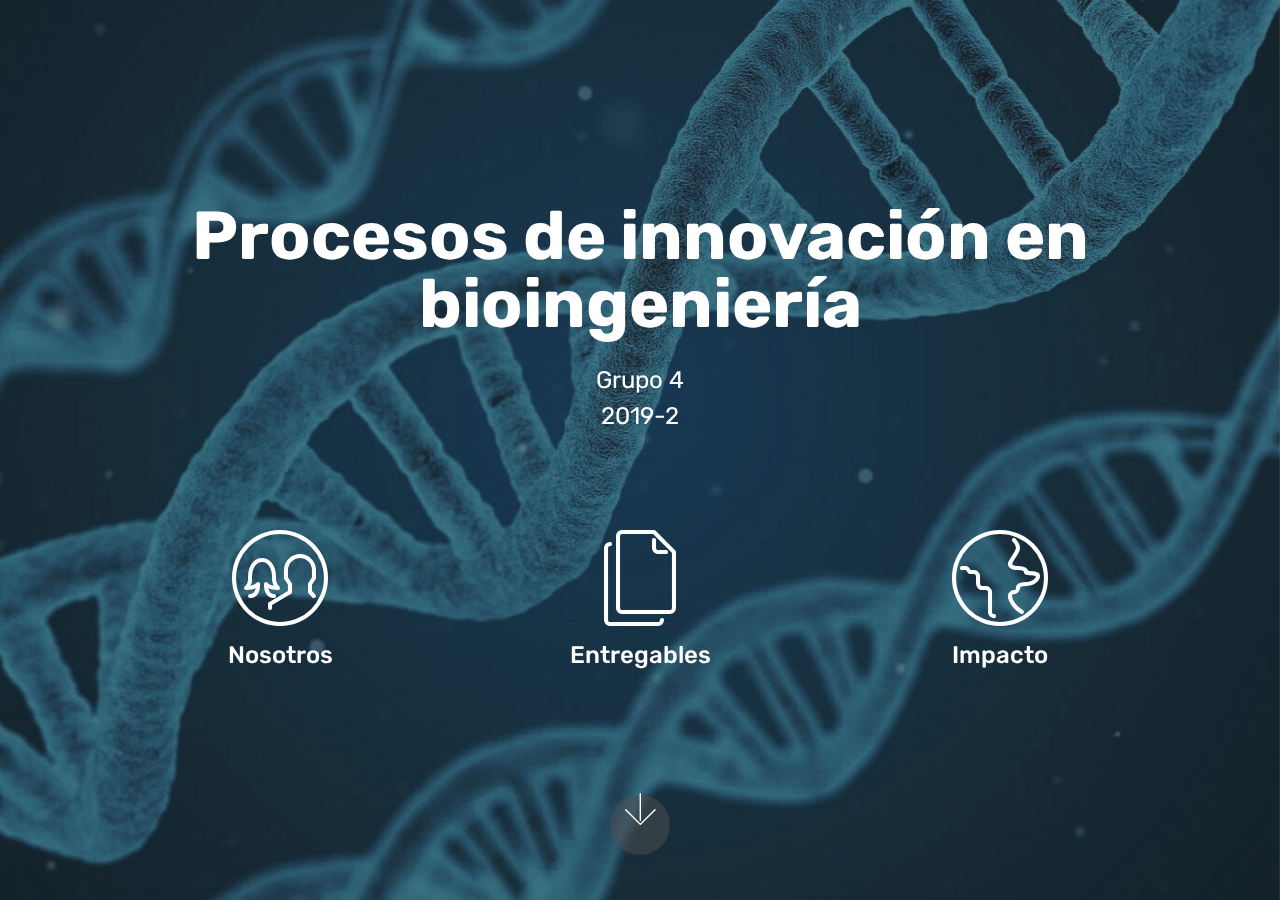
==== index.html @ 3362d068 "create github pages" ====
<!DOCTYPE html>
<html  >
<head>
  <!-- Site made with Mobirise Website Builder v4.10.15, https://mobirise.com -->
  <meta charset="UTF-8">
  <meta http-equiv="X-UA-Compatible" content="IE=edge">
  <meta name="generator" content="Mobirise v4.10.15, mobirise.com">
  <meta name="viewport" content="width=device-width, initial-scale=1, minimum-scale=1">
  <link rel="shortcut icon" href="assets/images/logo4.png" type="image/x-icon">
  <meta name="description" content="">
  
  <title>Home</title>
  <link rel="stylesheet" href="assets/web/assets/mobirise-icons/mobirise-icons.css">
  <link rel="stylesheet" href="assets/bootstrap/css/bootstrap.min.css">
  <link rel="stylesheet" href="assets/bootstrap/css/bootstrap-grid.min.css">
  <link rel="stylesheet" href="assets/bootstrap/css/bootstrap-reboot.min.css">
  <link rel="stylesheet" href="assets/tether/tether.min.css">
  <link rel="stylesheet" href="assets/theme/css/style.css">
  <link rel="preload" as="style" href="assets/mobirise/css/mbr-additional.css"><link rel="stylesheet" href="assets/mobirise/css/mbr-additional.css" type="text/css">
  
  
  
</head>
<body>
  <section class="header12 cid-rJEsqr1I8P mbr-fullscreen mbr-parallax-background" id="header12-0">

    

    <div class="mbr-overlay" style="opacity: 0.5; background-color: rgb(35, 35, 35);">
    </div>

    <div class="container  ">
            <div class="media-container">
                <div class="col-md-12 align-center">
                    <h1 class="mbr-section-title pb-3 mbr-white mbr-bold mbr-fonts-style display-1">Procesos de innovación en bioingeniería</h1>
                    <p class="mbr-text pb-3 mbr-white mbr-fonts-style display-5">Grupo 4<br>2019-2</p>
                    

                    <div class="icons-media-container mbr-white">
                        <div class="card col-12 col-md-6 col-lg-4">
                            <div class="icon-block">
                            <a href="Nosotros.html" target="_blank">
                                <span class="mbr-iconfont mbri-users"></span>
                            </a>
                            </div>
                            <h5 class="mbr-fonts-style display-5">Nosotros</h5>
                        </div>

                        <div class="card col-12 col-md-6 col-lg-4">
                            <div class="icon-block">
                                <a href="https://alvarosevilla29.github.io/Entregables/">
                                    <span class="mbr-iconfont mbri-pages"></span>
                                </a>
                            </div>
                            <h5 class="mbr-fonts-style display-5">Entregables</h5>
                        </div>

                        <div class="card col-12 col-md-6 col-lg-4">
                            <div class="icon-block">
                                <a href="page2.html">
                                    <span class="mbr-iconfont mbri-globe"></span>
                                </a>
                            </div>
                            <h5 class="mbr-fonts-style display-5">Impacto</h5>
                        </div>

                        
                    </div>
                </div>
            </div>
    </div>

    <div class="mbr-arrow hidden-sm-down" aria-hidden="true">
        <a href="#next">
            <i class="mbri-down mbr-iconfont"></i>
        </a>
    </div>
</section>


  <section class="engine"><a href="https://mobirise.info/h">create your own web page for free</a></section><script src="assets/web/assets/jquery/jquery.min.js"></script>
  <script src="assets/popper/popper.min.js"></script>
  <script src="assets/bootstrap/js/bootstrap.min.js"></script>
  <script src="assets/tether/tether.min.js"></script>
  <script src="assets/smoothscroll/smooth-scroll.js"></script>
  <script src="assets/vimeoplayer/jquery.mb.vimeo_player.js"></script>
  <script src="assets/parallax/jarallax.min.js"></script>
  <script src="assets/theme/js/script.js"></script>
  
  
</body>
</html>
---- assets/web/assets/mobirise-icons/mobirise-icons.css ----
@font-face {
  font-family: 'MobiriseIcons';
  src:  url('mobirise-icons.eot?spat4u');
  src:  url('mobirise-icons.eot?spat4u#iefix') format('embedded-opentype'),
    url('mobirise-icons.ttf?spat4u') format('truetype'),
    url('mobirise-icons.woff?spat4u') format('woff'),
    url('mobirise-icons.svg?spat4u#MobiriseIcons') format('svg');
  font-weight: normal;
  font-style: normal;
  font-display: swap;
}

[class^="mbri-"], [class*=" mbri-"] {
  /* use !important to prevent issues with browser extensions that change fonts */
  font-family: MobiriseIcons !important;
  speak: none;
  font-style: normal;
  font-weight: normal;
  font-variant: normal;
  text-transform: none;
  line-height: 1;

  /* Better Font Rendering =========== */
  -webkit-font-smoothing: antialiased;
  -moz-osx-font-smoothing: grayscale;
}

.mbri-add-submenu:before {
  content: "\e900";
}
.mbri-alert:before {
  content: "\e901";
}
.mbri-align-center:before {
  content: "\e902";
}
.mbri-align-justify:before {
  content: "\e903";
}
.mbri-align-left:before {
  content: "\e904";
}
.mbri-align-right:before {
  content: "\e905";
}
.mbri-android:before {
  content: "\e906";
}
.mbri-apple:before {
  content: "\e907";
}
.mbri-arrow-down:before {
  content: "\e908";
}
.mbri-arrow-next:before {
  content: "\e909";
}
.mbri-arrow-prev:before {
  content: "\e90a";
}
.mbri-arrow-up:before {
  content: "\e90b";
}
.mbri-bold:before {
  content: "\e90c";
}
.mbri-bookmark:before {
  content: "\e90d";
}
.mbri-bootstrap:before {
  content: "\e90e";
}
.mbri-briefcase:before {
  content: "\e90f";
}
.mbri-browse:before {
  content: "\e910";
}
.mbri-bulleted-list:before {
  content: "\e911";
}
.mbri-calendar:before {
  content: "\e912";
}
.mbri-camera:before {
  content: "\e913";
}
.mbri-cart-add:before {
  content: "\e914";
}
.mbri-cart-full:before {
  content: "\e915";
}
.mbri-cash:before {
  content: "\e916";
}
.mbri-change-style:before {
  content: "\e917";
}
.mbri-chat:before {
  content: "\e918";
}
.mbri-clock:before {
  content: "\e919";
}
.mbri-close:before {
  content: "\e91a";
}
.mbri-cloud:before {
  content: "\e91b";
}
.mbri-code:before {
  content: "\e91c";
}
.mbri-contact-form:before {
  content: "\e91d";
}
.mbri-credit-card:before {
  content: "\e91e";
}
.mbri-cursor-click:before {
  content: "\e91f";
}
.mbri-cust-feedback:before {
  content: "\e920";
}
.mbri-database:before {
  content: "\e921";
}
.mbri-delivery:before {
  content: "\e922";
}
.mbri-desktop:before {
  content: "\e923";
}
.mbri-devices:before {
  content: "\e924";
}
.mbri-down:before {
  content: "\e925";
}
.mbri-download:before {
  content: "\e989";
}
.mbri-drag-n-drop:before {
  content: "\e927";
}
.mbri-drag-n-drop2:before {
  content: "\e928";
}
.mbri-edit:before {
  content: "\e929";
}
.mbri-edit2:before {
  content: "\e92a";
}
.mbri-error:before {
  content: "\e92b";
}
.mbri-extension:before {
  content: "\e92c";
}
.mbri-features:before {
  content: "\e92d";
}
.mbri-file:before {
  content: "\e92e";
}
.mbri-flag:before {
  content: "\e92f";
}
.mbri-folder:before {
  content: "\e930";
}
.mbri-gift:before {
  content: "\e931";
}
.mbri-github:before {
  content: "\e932";
}
.mbri-globe:before {
  content: "\e933";
}
.mbri-globe-2:before {
  content: "\e934";
}
.mbri-growing-chart:before {
  content: "\e935";
}
.mbri-hearth:before {
  content: "\e936";
}
.mbri-help:before {
  content: "\e937";
}
.mbri-home:before {
  content: "\e938";
}
.mbri-hot-cup:before {
  content: "\e939";
}
.mbri-idea:before {
  content: "\e93a";
}
.mbri-image-gallery:before {
  content: "\e93b";
}
.mbri-image-slider:before {
  content: "\e93c";
}
.mbri-info:before {
  content: "\e93d";
}
.mbri-italic:before {
  content: "\e93e";
}
.mbri-key:before {
  content: "\e93f";
}
.mbri-laptop:before {
  content: "\e940";
}
.mbri-layers:before {
  content: "\e941";
}
.mbri-left-right:before {
  content: "\e942";
}
.mbri-left:before {
  content: "\e943";
}
.mbri-letter:before {
  content: "\e944";
}
.mbri-like:before {
  content: "\e945";
}
.mbri-link:before {
  content: "\e946";
}
.mbri-lock:before {
  content: "\e947";
}
.mbri-login:before {
  content: "\e948";
}
.mbri-logout:before {
  content: "\e949";
}
.mbri-magic-stick:before {
  content: "\e94a";
}
.mbri-map-pin:before {
  content: "\e94b";
}
.mbri-menu:before {
  content: "\e94c";
}
.mbri-mobile:before {
  content: "\e94d";
}
.mbri-mobile2:before {
  content: "\e94e";
}
.mbri-mobirise:before {
  content: "\e94f";
}
.mbri-more-horizontal:before {
  content: "\e950";
}
.mbri-more-vertical:before {
  content: "\e951";
}
.mbri-music:before {
  content: "\e952";
}
.mbri-new-file:before {
  content: "\e953";
}
.mbri-numbered-list:before {
  content: "\e954";
}
.mbri-opened-folder:before {
  content: "\e955";
}
.mbri-pages:before {
  content: "\e956";
}
.mbri-paper-plane:before {
  content: "\e957";
}
.mbri-paperclip:before {
  content: "\e958";
}
.mbri-photo:before {
  content: "\e959";
}
.mbri-photos:before {
  content: "\e95a";
}
.mbri-pin:before {
  content: "\e95b";
}
.mbri-play:before {
  content: "\e95c";
}
.mbri-plus:before {
  content: "\e95d";
}
.mbri-preview:before {
  content: "\e95e";
}
.mbri-print:before {
  content: "\e95f";
}
.mbri-protect:before {
  content: "\e960";
}
.mbri-question:before {
  content: "\e961";
}
.mbri-quote-left:before {
  content: "\e962";
}
.mbri-quote-right:before {
  content: "\e963";
}
.mbri-refresh:before {
  content: "\e964";
}
.mbri-responsive:before {
  content: "\e965";
}
.mbri-right:before {
  content: "\e966";
}
.mbri-rocket:before {
  content: "\e967";
}
.mbri-sad-face:before {
  content: "\e968";
}
.mbri-sale:before {
  content: "\e969";
}
.mbri-save:before {
  content: "\e96a";
}
.mbri-search:before {
  content: "\e96b";
}
.mbri-setting:before {
  content: "\e96c";
}
.mbri-setting2:before {
  content: "\e96d";
}
.mbri-setting3:before {
  content: "\e96e";
}
.mbri-share:before {
  content: "\e96f";
}
.mbri-shopping-bag:before {
  content: "\e970";
}
.mbri-shopping-basket:before {
  content: "\e971";
}
.mbri-shopping-cart:before {
  content: "\e972";
}
.mbri-sites:before {
  content: "\e973";
}
.mbri-smile-face:before {
  content: "\e974";
}
.mbri-speed:before {
  content: "\e975";
}
.mbri-star:before {
  content: "\e976";
}
.mbri-success:before {
  content: "\e977";
}
.mbri-sun:before {
  content: "\e978";
}
.mbri-sun2:before {
  content: "\e979";
}
.mbri-tablet:before {
  content: "\e97a";
}
.mbri-tablet-vertical:before {
  content: "\e97b";
}
.mbri-target:before {
  content: "\e97c";
}
.mbri-timer:before {
  content: "\e97d";
}
.mbri-to-ftp:before {
  content: "\e97e";
}
.mbri-to-local-drive:before {
  content: "\e97f";
}
.mbri-touch-swipe:before {
  content: "\e980";
}
.mbri-touch:before {
  content: "\e981";
}
.mbri-trash:before {
  content: "\e982";
}
.mbri-underline:before {
  content: "\e983";
}
.mbri-unlink:before {
  content: "\e984";
}
.mbri-unlock:before {
  content: "\e985";
}
.mbri-up-down:before {
  content: "\e986";
}
.mbri-up:before {
  content: "\e987";
}
.mbri-update:before {
  content: "\e988";
}
.mbri-upload:before {
 content: "\e926"; 
}
.mbri-user:before {
  content: "\e98a";
}
.mbri-user2:before {
  content: "\e98b";
}
.mbri-users:before {
  content: "\e98c";
}
.mbri-video:before {
  content: "\e98d";
}
.mbri-video-play:before {
  content: "\e98e";
}
.mbri-watch:before {
  content: "\e98f";
}
.mbri-website-theme:before {
  content: "\e990";
}
.mbri-wifi:before {
  content: "\e991";
}
.mbri-windows:before {
  content: "\e992";
}
.mbri-zoom-out:before {
  content: "\e993";
}
.mbri-redo:before {
  content: "\e994";
}
.mbri-undo:before {
  content: "\e995";
}
---- assets/theme/css/style.css ----
/*!
 * Mobirise v4 theme (https://mobirise.com/)
 * Copyright 2017 Mobirise
 */
section {
  background-color: #eeeeee;
}

body {
  font-style: normal;
  line-height: 1.5;
}

section,
.container,
.container-fluid {
  position: relative;
  word-wrap: break-word;
}

a.mbr-iconfont:hover {
  text-decoration: none;
}

.article .lead p,
.article .lead ul,
.article .lead ol,
.article .lead pre,
.article .lead blockquote {
  margin-bottom: 0;
}

ul,
ol,
pre,
blockquote {
  margin-bottom: 2.3125rem;
}

pre {
  background: #f4f4f4;
  padding: 10px 24px;
  white-space: pre-wrap;
}

.inactive {
  -webkit-user-select: none;
  -moz-user-select: none;
  -ms-user-select: none;
  user-select: none;
  pointer-events: none;
  -webkit-user-drag: none;
  user-drag: none;
}

.mbr-section__comments .row {
  justify-content: center;
  -webkit-justify-content: center;
}

a {
  font-style: normal;
  font-weight: 400;
  cursor: pointer;
}

a, a:hover {
  text-decoration: none;
}

figure {
  margin-bottom: 0;
}

body {
  color: #232323;
}

h1,
h2,
h3,
h4,
h5,
h6,
.h1,
.h2,
.h3,
.h4,
.h5,
.h6,
.display-1,
.display-2,
.display-3,
.display-4 {
  line-height: 1;
  word-break: break-word;
  word-wrap: break-word;
}

b,
strong {
  font-weight: bold;
}

blockquote {
  padding: 10px 0 10px 20px;
  position: relative;
  border-left: 2px solid;
  border-color: #ff3366;
}

input:-webkit-autofill, input:-webkit-autofill:hover, input:-webkit-autofill:focus, input:-webkit-autofill:active {
  transition-delay: 9999s;
  transition-property: background-color, color;
}

textarea[type='hidden'] {
  display: none;
}

body {
  position: relative;
}

section {
  background-position: 50% 50%;
  background-repeat: no-repeat;
  background-size: cover;
}

section .mbr-background-video,
section .mbr-background-video-preview {
  position: absolute;
  bottom: 0;
  left: 0;
  right: 0;
  top: 0;
}

.hidden {
  visibility: hidden;
}

.mbr-z-index20 {
  z-index: 20;
}

/*! Base colors */
.mbr-white {
  color: #ffffff;
}

.mbr-black {
  color: #000000;
}

.mbr-bg-white {
  background-color: #ffffff;
}

.mbr-bg-black {
  background-color: #000000;
}

/*! Text-aligns */
.align-left {
  text-align: left;
}

.align-center {
  text-align: center;
}

.align-right {
  text-align: right;
}

@media (max-width: 767px) {
  .align-left,
  .align-center,
  .align-right,
  .mbr-section-btn,
  .mbr-section-title {
    text-align: center;
  }
}

/*! Font-weight  */
.mbr-light {
  font-weight: 300;
}

.mbr-regular {
  font-weight: 400;
}

.mbr-semibold {
  font-weight: 500;
}

.mbr-bold {
  font-weight: 700;
}

/*! Media  */
.media-size-item {
  -webkit-flex: 1 1 auto;
  -moz-flex: 1 1 auto;
  -ms-flex: 1 1 auto;
  -o-flex: 1 1 auto;
  flex: 1 1 auto;
}

.media-content {
  -webkit-flex-basis: 100%;
  flex-basis: 100%;
}

.media-container-row {
  display: -ms-flexbox;
  display: -webkit-flex;
  display: flex;
  -webkit-flex-direction: row;
  -ms-flex-direction: row;
  flex-direction: row;
  -webkit-flex-wrap: wrap;
  -ms-flex-wrap: wrap;
  flex-wrap: wrap;
  -webkit-justify-content: center;
  -ms-flex-pack: center;
  justify-content: center;
  -webkit-align-content: center;
  -ms-flex-line-pack: center;
  align-content: center;
  -webkit-align-items: start;
  -ms-flex-align: start;
  align-items: start;
}

.media-container-row .media-size-item {
  width: 400px;
}

.media-container-column {
  display: -ms-flexbox;
  display: -webkit-flex;
  display: flex;
  -webkit-flex-direction: column;
  -ms-flex-direction: column;
  flex-direction: column;
  -webkit-flex-wrap: wrap;
  -ms-flex-wrap: wrap;
  flex-wrap: wrap;
  -webkit-justify-content: center;
  -ms-flex-pack: center;
  justify-content: center;
  -webkit-align-content: center;
  -ms-flex-line-pack: center;
  align-content: center;
  -webkit-align-items: stretch;
  -ms-flex-align: stretch;
  align-items: stretch;
}

.media-container-column > * {
  width: 100%;
}

@media (min-width: 992px) {
  .media-container-row {
    -webkit-flex-wrap: nowrap;
    -ms-flex-wrap: nowrap;
    flex-wrap: nowrap;
  }
}

figure {
  overflow: hidden;
}

figure[mbr-media-size] {
  transition: width 0.1s;
}

.mbr-figure img,
.mbr-figure iframe {
  display: block;
  width: 100%;
}

.card {
  background-color: transparent;
  border: none;
}

.card-box {
  width: 100%;
}

.card-img {
  text-align: center;
  flex-shrink: 0;
  -webkit-flex-shrink: 0;
}

.media {
  max-width: 100%;
  margin: 0 auto;
}

.mbr-figure {
  -ms-flex-item-align: center;
  -ms-grid-row-align: center;
  -webkit-align-self: center;
  align-self: center;
}

.media-container > div {
  max-width: 100%;
}

.mbr-figure img,
.card-img img {
  width: 100%;
}

@media (max-width: 991px) {
  .media-size-item {
    width: auto !important;
  }
  .media {
    width: auto;
  }
  .mbr-figure {
    width: 100% !important;
  }
}

/*! Buttons */
.btn {
  font-weight: 500;
  border-width: 2px;
  font-style: normal;
  letter-spacing: 1px;
  margin: .4rem .8rem;
  white-space: normal;
  -webkit-transition: all .3s ease-in-out;
  -moz-transition: all .3s ease-in-out;
  transition: all .3s ease-in-out;
  display: inline-flex;
  align-items: center;
  justify-content: center;
  word-break: break-word;
  -webkit-align-items: center;
  -webkit-justify-content: center;
  display: -webkit-inline-flex;
}

.btn-sm {
  font-weight: 500;
  letter-spacing: 1px;
  -webkit-transition: all .3s ease-in-out;
  -moz-transition: all .3s ease-in-out;
  transition: all .3s ease-in-out;
}

.btn-md {
  font-weight: 500;
  letter-spacing: 1px;
  margin: .4rem .8rem !important;
  -webkit-transition: all .3s ease-in-out;
  -moz-transition: all .3s ease-in-out;
  transition: all .3s ease-in-out;
}

.btn-lg {
  font-weight: 500;
  letter-spacing: 1px;
  margin: .4rem .8rem !important;
  -webkit-transition: all .3s ease-in-out;
  -moz-transition: all .3s ease-in-out;
  transition: all .3s ease-in-out;
}

.mbr-section-btn {
  margin-left: -0.25rem;
  margin-right: -0.25rem;
  font-size: 0;
}

nav .mbr-section-btn {
  margin-left: 0rem;
  margin-right: 0rem;
}

.btn-form {
  border-radius: 0;
}

.btn-form:hover {
  cursor: pointer;
}

/*! Btn icon margin */
.btn .mbr-iconfont,
.btn.btn-sm .mbr-iconfont {
  cursor: pointer;
  margin-right: 0.5rem;
}

.btn.btn-md .mbr-iconfont,
.btn.btn-md .mbr-iconfont {
  margin-right: 0.8rem;
}

.mbr-regular {
  font-weight: 400;
}

.mbr-semibold {
  font-weight: 500;
}

.mbr-bold {
  font-weight: 700;
}

[type='submit'] {
  -webkit-appearance: none;
}

/*! Full-screen */
.mbr-fullscreen .mbr-overlay {
  min-height: 100vh;
}

.mbr-fullscreen {
  display: flex;
  display: -webkit-flex;
  display: -moz-flex;
  display: -ms-flex;
  display: -o-flex;
  align-items: center;
  -webkit-align-items: center;
  min-height: 100vh;
  padding-top: 3rem;
  padding-bottom: 3rem;
}

/*! Map */
.map {
  height: 25rem;
  position: relative;
}

.map iframe {
  width: 100%;
  height: 100%;
}

.mbr-overlay {
  background-color: #000;
  bottom: 0;
  left: 0;
  opacity: .5;
  position: absolute;
  right: 0;
  top: 0;
  z-index: 0;
  pointer-events: none;
}

/* Form */
blockquote {
  font-style: italic;
  padding: 10px 0 10px 20px;
  font-size: 1.09rem;
  position: relative;
  border-width: 3px;
}

.form-control {
  background-color: #f5f5f5;
  box-shadow: none;
  color: #565656;
  line-height: 1.43;
  min-height: 3.5em;
  padding: 1.07em .5em;
}

.form-control, .form-control:focus {
  border: 1px solid #e8e8e8;
}

.form-active .form-control:invalid {
  border-color: red;
}

.form-control-label {
  position: relative;
  cursor: pointer;
  margin-bottom: .357em;
  padding: 0;
}

.alert {
  color: #ffffff;
  border-radius: 0;
  border: 0;
  font-size: .875rem;
  line-height: 1.5;
  margin-bottom: 1.875rem;
  padding: 1.25rem;
  position: relative;
}

.alert.alert-form::after {
  background-color: inherit;
  bottom: -7px;
  content: "";
  display: block;
  height: 14px;
  left: 50%;
  margin-left: -7px;
  position: absolute;
  transform: rotate(45deg);
  width: 14px;
  -webkit-transform: rotate(45deg);
}

.form-asterisk {
  font-family: initial;
  position: absolute;
  top: -2px;
  font-weight: normal;
}

/*! Scroll to top arrow */
#scrollToTop a i:before {
  content: '';
  position: absolute;
  height: 40%;
  top: 25%;
  background: #fff;
  width: 2px;
  left: calc(50% - 1px);
}

#scrollToTop a i:after {
  content: '';
  position: absolute;
  display: block;
  border-top: 2px solid #fff;
  border-right: 2px solid #fff;
  width: 40%;
  height: 40%;
  left: 30%;
  bottom: 30%;
  transform: rotate(135deg);
  -webkit-transform: rotate(135deg);
}

.mbr-arrow-up {
  bottom: 25px;
  right: 90px;
  position: fixed;
  text-align: right;
  z-index: 5000;
  color: #ffffff;
  font-size: 32px;
  transform: rotate(180deg);
  -webkit-transform: rotate(180deg);
}

.mbr-arrow-up a {
  background: rgba(0, 0, 0, 0.2);
  border-radius: 3px;
  color: #fff;
  display: inline-block;
  height: 60px;
  width: 60px;
  outline-style: none !important;
  position: relative;
  text-decoration: none;
  transition: all 0.3s ease-in-out;
  cursor: pointer;
  text-align: center;
}

.mbr-arrow-up a:hover {
  background-color: rgba(0, 0, 0, 0.4);
}

.mbr-arrow-up a i {
  line-height: 60px;
}

.mbr-arrow-up-icon {
  display: block;
  color: #fff;
}

.mbr-arrow-up-icon::before {
  content: '\203a';
  display: inline-block;
  font-family: serif;
  font-size: 32px;
  line-height: 1;
  font-style: normal;
  position: relative;
  top: 6px;
  left: -4px;
  -webkit-transform: rotate(-90deg);
  transform: rotate(-90deg);
}

/*! Arrow Down */
.mbr-arrow {
  position: absolute;
  bottom: 45px;
  left: 50%;
  width: 60px;
  height: 60px;
  cursor: pointer;
  background-color: rgba(80, 80, 80, 0.5);
  border-radius: 50%;
  -webkit-transform: translateX(-50%);
  transform: translateX(-50%);
}

.mbr-arrow > a {
  display: inline-block;
  text-decoration: none;
  outline-style: none;
  -webkit-animation: arrowdown 1.7s ease-in-out infinite;
  animation: arrowdown 1.7s ease-in-out infinite;
}

.mbr-arrow > a > i {
  position: absolute;
  top: -2px;
  left: 15px;
  font-size: 2rem;
}

@keyframes arrowdown {
  0% {
    transform: translateY(0px);
    -webkit-transform: translateY(0px);
  }
  50% {
    transform: translateY(-5px);
    -webkit-transform: translateY(-5px);
  }
  100% {
    transform: translateY(0px);
    -webkit-transform: translateY(0px);
  }
}

@-webkit-keyframes arrowdown {
  0% {
    transform: translateY(0px);
    -webkit-transform: translateY(0px);
  }
  50% {
    transform: translateY(-5px);
    -webkit-transform: translateY(-5px);
  }
  100% {
    transform: translateY(0px);
    -webkit-transform: translateY(0px);
  }
}

@media (max-width: 500px) {
  .mbr-arrow-up {
    left: 50%;
    right: auto;
    transform: translateX(-50%) rotate(180deg);
    -webkit-transform: translateX(-50%) rotate(180deg);
  }
}

/*Gradients animation*/
@keyframes gradient-animation {
  from {
    background-position: 0% 100%;
    animation-timing-function: ease-in-out;
  }
  to {
    background-position: 100% 0%;
    animation-timing-function: ease-in-out;
  }
}

@-webkit-keyframes gradient-animation {
  from {
    background-position: 0% 100%;
    animation-timing-function: ease-in-out;
  }
  to {
    background-position: 100% 0%;
    animation-timing-function: ease-in-out;
  }
}

.bg-gradient {
  background-size: 200% 200%;
  animation: gradient-animation 5s infinite alternate;
  -webkit-animation: gradient-animation 5s infinite alternate;
}

.menu .navbar-brand {
  display: -webkit-flex;
}

.menu .navbar-brand span {
  display: flex;
  display: -webkit-flex;
}

.menu .navbar-brand .navbar-caption-wrap {
  display: -webkit-flex;
}

.menu .navbar-brand .navbar-logo img {
  display: -webkit-flex;
}

@media (min-width: 768px) and (max-width: 1023px) {
  .menu .navbar-toggleable-sm .navbar-nav {
    display: -webkit-box;
    display: -webkit-flex;
    display: -ms-flexbox;
  }
}

@media (max-width: 1023px) {
  .menu .navbar-collapse {
    max-height: 93.5vh;
  }
  .menu .navbar-collapse.show {
    overflow: auto;
  }
}

@media (min-width: 1024px) {
  .menu .navbar-nav.nav-dropdown {
    display: -webkit-flex;
  }
  .menu .navbar-toggleable-sm .navbar-collapse {
    display: -webkit-flex !important;
  }
  .menu .collapsed .navbar-collapse {
    max-height: 93.5vh;
  }
  .menu .collapsed .navbar-collapse.show {
    overflow: auto;
  }
}

@media (max-width: 767px) {
  .menu .navbar-collapse {
    max-height: 80vh;
  }
}

/* Others*/
.note-check a[data-value=Rubik] {
  font-style: normal;
}

.mbr-arrow a {
  color: #ffffff;
}

@media (max-width: 767px) {
  .mbr-arrow {
    display: none;
  }
}

.navbar {
  display: -webkit-flex;
  -webkit-flex-wrap: wrap;
  -webkit-align-items: center;
  -webkit-justify-content: space-between;
}

.navbar-collapse {
  -webkit-flex-basis: 100%;
  -webkit-flex-grow: 1;
  -webkit-align-items: center;
}

.nav-dropdown .link {
  padding: 0.667em 1.667em !important;
  margin: 0 !important;
}

.nav {
  display: -webkit-flex;
  -webkit-flex-wrap: wrap;
}

.row {
  display: -webkit-flex;
  -webkit-flex-wrap: wrap;
}

.justify-content-center {
  -webkit-justify-content: center;
}

.form-inline {
  display: -webkit-flex;
  -webkit-flex-flow: row wrap;
  -webkit-align-items: center;
}

.card-wrapper {
  -webkit-flex: 1;
}

.carousel-control {
  z-index: 10;
  display: -webkit-flex;
  -webkit-align-items: center;
  -webkit-justify-content: center;
}

.carousel-controls {
  display: -webkit-flex;
}

.media {
  display: -webkit-flex;
}

.form-group:focus {
  outline: none;
}

.jq-selectbox__select {
  padding: 1.07em 0.5em;
  position: absolute;
  top: 0;
  left: 0;
  width: 100%;
}

.jq-selectbox__dropdown {
  position: absolute;
  top: 100% !important;
  left: 0 !important;
  width: 100% !important;
}

.jq-selectbox__trigger-arrow {
  transform: translateY(-50%);
}

.jq-selectbox li {
  padding: 1.07em 0.5em;
}

input[type='range'] {
  padding-left: 0 !important;
  padding-right: 0 !important;
}

.modal-dialog,
.modal-content {
  height: 100%;
}

.modal-dialog .carousel-inner {
  height: 100%;
}

.carousel-item {
  text-align: center;
}

.carousel-item img {
  margin: auto;
}

.navbar-toggler {
  -webkit-align-self: flex-start;
  -ms-flex-item-align: start;
  align-self: flex-start;
  padding: 0.25rem 0.75rem;
  font-size: 1.25rem;
  line-height: 1;
  background: transparent;
  border: 1px solid transparent;
  -webkit-border-radius: 0.25rem;
  border-radius: 0.25rem;
}

.navbar-toggler:focus,
.navbar-toggler:hover {
  text-decoration: none;
}

.navbar-toggler-icon {
  display: inline-block;
  width: 1.5em;
  height: 1.5em;
  vertical-align: middle;
  content: '';
  background: no-repeat center center;
  -webkit-background-size: 100% 100%;
  -o-background-size: 100% 100%;
  background-size: 100% 100%;
}

.navbar-toggler-left {
  position: absolute;
  left: 1rem;
}

.navbar-toggler-right {
  position: absolute;
  right: 1rem;
}

@media (max-width: 575px) {
  .navbar-toggleable .navbar-nav .dropdown-menu {
    position: static;
    float: none;
  }
  .navbar-toggleable > .container {
    padding-right: 0;
    padding-left: 0;
  }
}

@media (min-width: 576px) {
  .navbar-toggleable {
    -webkit-box-orient: horizontal;
    -webkit-box-direction: normal;
    -webkit-flex-direction: row;
    -ms-flex-direction: row;
    flex-direction: row;
    -webkit-flex-wrap: nowrap;
    -ms-flex-wrap: nowrap;
    flex-wrap: nowrap;
    -webkit-box-align: center;
    -webkit-align-items: center;
    -ms-flex-align: center;
    align-items: center;
  }
  .navbar-toggleable .navbar-nav {
    -webkit-box-orient: horizontal;
    -webkit-box-direction: normal;
    -webkit-flex-direction: row;
    -ms-flex-direction: row;
    flex-direction: row;
  }
  .navbar-toggleable .navbar-nav .nav-link {
    padding-right: 0.5rem;
    padding-left: 0.5rem;
  }
  .navbar-toggleable > .container {
    display: -webkit-box;
    display: -webkit-flex;
    display: -ms-flexbox;
    display: flex;
    -webkit-flex-wrap: nowrap;
    -ms-flex-wrap: nowrap;
    flex-wrap: nowrap;
    -webkit-box-align: center;
    -webkit-align-items: center;
    -ms-flex-align: center;
    align-items: center;
  }
  .navbar-toggleable .navbar-collapse {
    display: -webkit-box !important;
    display: -webkit-flex !important;
    display: -ms-flexbox !important;
    display: flex !important;
    width: 100%;
  }
  .navbar-toggleable .navbar-toggler {
    display: none;
  }
}

@media (max-width: 767px) {
  .navbar-toggleable-sm .navbar-nav .dropdown-menu {
    position: static;
    float: none;
  }
  .navbar-toggleable-sm > .container {
    padding-right: 0;
    padding-left: 0;
  }
}

@media (min-width: 768px) {
  .navbar-toggleable-sm {
    -webkit-box-orient: horizontal;
    -webkit-box-direction: normal;
    -webkit-flex-direction: row;
    -ms-flex-direction: row;
    flex-direction: row;
    -webkit-flex-wrap: nowrap;
    -ms-flex-wrap: nowrap;
    flex-wrap: nowrap;
    -webkit-box-align: center;
    -webkit-align-items: center;
    -ms-flex-align: center;
    align-items: center;
  }
  .navbar-toggleable-sm .navbar-nav {
    -webkit-box-orient: horizontal;
    -webkit-box-direction: normal;
    -webkit-flex-direction: row;
    -ms-flex-direction: row;
    flex-direction: row;
  }
  .navbar-toggleable-sm .navbar-nav .nav-link {
    padding-right: 0.5rem;
    padding-left: 0.5rem;
  }
  .navbar-toggleable-sm > .container {
    display: -webkit-box;
    display: -webkit-flex;
    display: -ms-flexbox;
    display: flex;
    -webkit-flex-wrap: nowrap;
    -ms-flex-wrap: nowrap;
    flex-wrap: nowrap;
    -webkit-box-align: center;
    -webkit-align-items: center;
    -ms-flex-align: center;
    align-items: center;
  }
  .navbar-toggleable-sm .navbar-collapse {
    display: none;
    width: 100%;
  }
  .navbar-toggleable-sm .navbar-toggler {
    display: none;
  }
}

@media (max-width: 1023px) {
  .navbar-toggleable-md .navbar-nav .dropdown-menu {
    position: static;
    float: none;
  }
  .navbar-toggleable-md > .container {
    padding-right: 0;
    padding-left: 0;
  }
}

@media (min-width: 1024px) {
  .navbar-toggleable-md {
    -webkit-box-orient: horizontal;
    -webkit-box-direction: normal;
    -webkit-flex-direction: row;
    -ms-flex-direction: row;
    flex-direction: row;
    -webkit-flex-wrap: nowrap;
    -ms-flex-wrap: nowrap;
    flex-wrap: nowrap;
    -webkit-box-align: center;
    -webkit-align-items: center;
    -ms-flex-align: center;
    align-items: center;
  }
  .navbar-toggleable-md .navbar-nav {
    -webkit-box-orient: horizontal;
    -webkit-box-direction: normal;
    -webkit-flex-direction: row;
    -ms-flex-direction: row;
    flex-direction: row;
  }
  .navbar-toggleable-md .navbar-nav .nav-link {
    padding-right: 0.5rem;
    padding-left: 0.5rem;
  }
  .navbar-toggleable-md > .container {
    display: -webkit-box;
    display: -webkit-flex;
    display: -ms-flexbox;
    display: flex;
    -webkit-flex-wrap: nowrap;
    -ms-flex-wrap: nowrap;
    flex-wrap: nowrap;
    -webkit-box-align: center;
    -webkit-align-items: center;
    -ms-flex-align: center;
    align-items: center;
  }
  .navbar-toggleable-md .navbar-collapse {
    display: -webkit-box !important;
    display: -webkit-flex !important;
    display: -ms-flexbox !important;
    display: flex !important;
    width: 100%;
  }
  .navbar-toggleable-md .navbar-toggler {
    display: none;
  }
}

@media (max-width: 1199px) {
  .navbar-toggleable-lg .navbar-nav .dropdown-menu {
    position: static;
    float: none;
  }
  .navbar-toggleable-lg > .container {
    padding-right: 0;
    padding-left: 0;
  }
}

@media (min-width: 1200px) {
  .navbar-toggleable-lg {
    -webkit-box-orient: horizontal;
    -webkit-box-direction: normal;
    -webkit-flex-direction: row;
    -ms-flex-direction: row;
    flex-direction: row;
    -webkit-flex-wrap: nowrap;
    -ms-flex-wrap: nowrap;
    flex-wrap: nowrap;
    -webkit-box-align: center;
    -webkit-align-items: center;
    -ms-flex-align: center;
    align-items: center;
  }
  .navbar-toggleable-lg .navbar-nav {
    -webkit-box-orient: horizontal;
    -webkit-box-direction: normal;
    -webkit-flex-direction: row;
    -ms-flex-direction: row;
    flex-direction: row;
  }
  .navbar-toggleable-lg .navbar-nav .nav-link {
    padding-right: 0.5rem;
    padding-left: 0.5rem;
  }
  .navbar-toggleable-lg > .container {
    display: -webkit-box;
    display: -webkit-flex;
    display: -ms-flexbox;
    display: flex;
    -webkit-flex-wrap: nowrap;
    -ms-flex-wrap: nowrap;
    flex-wrap: nowrap;
    -webkit-box-align: center;
    -webkit-align-items: center;
    -ms-flex-align: center;
    align-items: center;
  }
  .navbar-toggleable-lg .navbar-collapse {
    display: -webkit-box !important;
    display: -webkit-flex !important;
    display: -ms-flexbox !important;
    display: flex !important;
    width: 100%;
  }
  .navbar-toggleable-lg .navbar-toggler {
    display: none;
  }
}

.navbar-toggleable-xl {
  -webkit-box-orient: horizontal;
  -webkit-box-direction: normal;
  -webkit-flex-direction: row;
  -ms-flex-direction: row;
  flex-direction: row;
  -webkit-flex-wrap: nowrap;
  -ms-flex-wrap: nowrap;
  flex-wrap: nowrap;
  -webkit-box-align: center;
  -webkit-align-items: center;
  -ms-flex-align: center;
  align-items: center;
}

.navbar-toggleable-xl .navbar-nav .dropdown-menu {
  position: static;
  float: none;
}

.navbar-toggleable-xl > .container {
  padding-right: 0;
  padding-left: 0;
}

.navbar-toggleable-xl .navbar-nav {
  -webkit-box-orient: horizontal;
  -webkit-box-direction: normal;
  -webkit-flex-direction: row;
  -ms-flex-direction: row;
  flex-direction: row;
}

.navbar-toggleable-xl .navbar-nav .nav-link {
  padding-right: 0.5rem;
  padding-left: 0.5rem;
}

.navbar-toggleable-xl > .container {
  display: -webkit-box;
  display: -webkit-flex;
  display: -ms-flexbox;
  display: flex;
  -webkit-flex-wrap: nowrap;
  -ms-flex-wrap: nowrap;
  flex-wrap: nowrap;
  -webkit-box-align: center;
  -webkit-align-items: center;
  -ms-flex-align: center;
  align-items: center;
}

.navbar-toggleable-xl .navbar-collapse {
  display: -webkit-box !important;
  display: -webkit-flex !important;
  display: -ms-flexbox !important;
  display: flex !important;
  width: 100%;
}

.navbar-toggleable-xl .navbar-toggler {
  display: none;
}

.card-img {
  width: auto;
}

.menu .navbar.collapsed:not(.beta-menu) {
  flex-direction: column;
  -webkit-flex-direction: column;
}

.carousel-item.active,
.carousel-item-next,
.carousel-item-prev {
  display: -webkit-box;
  display: -webkit-flex;
  display: -ms-flexbox;
  display: flex;
}

.note-air-layout .dropup .dropdown-menu,
.note-air-layout .navbar-fixed-bottom .dropdown .dropdown-menu {
  bottom: initial !important;
}

html,
body {
  height: auto;
  min-height: 100vh;
}

.dropup .dropdown-toggle::after {
  display: none;
}
.engine {
	position: absolute;
	text-indent: -2400px;
	text-align: center;
	padding: 0;
	top: 0;
	left: -2400px;
}
---- assets/mobirise/css/mbr-additional.css ----
@import url(https://fonts.googleapis.com/css?family=Rubik:300,300i,400,400i,500,500i,700,700i,900,900i&display=swap);





body {
  font-family: Rubik;
}
.display-1 {
  font-family: 'Rubik', sans-serif;
  font-size: 4.25rem;
  font-display: swap;
}
.display-1 > .mbr-iconfont {
  font-size: 6.8rem;
}
.display-2 {
  font-family: 'Rubik', sans-serif;
  font-size: 3rem;
  font-display: swap;
}
.display-2 > .mbr-iconfont {
  font-size: 4.8rem;
}
.display-4 {
  font-family: 'Rubik', sans-serif;
  font-size: 1rem;
  font-display: swap;
}
.display-4 > .mbr-iconfont {
  font-size: 1.6rem;
}
.display-5 {
  font-family: 'Rubik', sans-serif;
  font-size: 1.5rem;
  font-display: swap;
}
.display-5 > .mbr-iconfont {
  font-size: 2.4rem;
}
.display-7 {
  font-family: 'Rubik', sans-serif;
  font-size: 1rem;
  font-display: swap;
}
.display-7 > .mbr-iconfont {
  font-size: 1.6rem;
}
/* ---- Fluid typography for mobile devices ---- */
/* 1.4 - font scale ratio ( bootstrap == 1.42857 ) */
/* 100vw - current viewport width */
/* (48 - 20)  48 == 48rem == 768px, 20 == 20rem == 320px(minimal supported viewport) */
/* 0.65 - min scale variable, may vary */
@media (max-width: 768px) {
  .display-1 {
    font-size: 3.4rem;
    font-size: calc( 2.1374999999999997rem + (4.25 - 2.1374999999999997) * ((100vw - 20rem) / (48 - 20)));
    line-height: calc( 1.4 * (2.1374999999999997rem + (4.25 - 2.1374999999999997) * ((100vw - 20rem) / (48 - 20))));
  }
  .display-2 {
    font-size: 2.4rem;
    font-size: calc( 1.7rem + (3 - 1.7) * ((100vw - 20rem) / (48 - 20)));
    line-height: calc( 1.4 * (1.7rem + (3 - 1.7) * ((100vw - 20rem) / (48 - 20))));
  }
  .display-4 {
    font-size: 0.8rem;
    font-size: calc( 1rem + (1 - 1) * ((100vw - 20rem) / (48 - 20)));
    line-height: calc( 1.4 * (1rem + (1 - 1) * ((100vw - 20rem) / (48 - 20))));
  }
  .display-5 {
    font-size: 1.2rem;
    font-size: calc( 1.175rem + (1.5 - 1.175) * ((100vw - 20rem) / (48 - 20)));
    line-height: calc( 1.4 * (1.175rem + (1.5 - 1.175) * ((100vw - 20rem) / (48 - 20))));
  }
}
/* Buttons */
.btn {
  padding: 1rem 3rem;
  border-radius: 3px;
}
.btn-sm {
  padding: 0.6rem 1.5rem;
  border-radius: 3px;
}
.btn-md {
  padding: 1rem 3rem;
  border-radius: 3px;
}
.btn-lg {
  padding: 1.2rem 3.2rem;
  border-radius: 3px;
}
.bg-primary {
  background-color: #149dcc !important;
}
.bg-success {
  background-color: #f7ed4a !important;
}
.bg-info {
  background-color: #82786e !important;
}
.bg-warning {
  background-color: #879a9f !important;
}
.bg-danger {
  background-color: #b1a374 !important;
}
.btn-primary,
.btn-primary:active {
  background-color: #149dcc !important;
  border-color: #149dcc !important;
  color: #ffffff !important;
}
.btn-primary:hover,
.btn-primary:focus,
.btn-primary.focus,
.btn-primary.active {
  color: #ffffff !important;
  background-color: #0d6786 !important;
  border-color: #0d6786 !important;
}
.btn-primary.disabled,
.btn-primary:disabled {
  color: #ffffff !important;
  background-color: #0d6786 !important;
  border-color: #0d6786 !important;
}
.btn-secondary,
.btn-secondary:active {
  background-color: #ff3366 !important;
  border-color: #ff3366 !important;
  color: #ffffff !important;
}
.btn-secondary:hover,
.btn-secondary:focus,
.btn-secondary.focus,
.btn-secondary.active {
  color: #ffffff !important;
  background-color: #e50039 !important;
  border-color: #e50039 !important;
}
.btn-secondary.disabled,
.btn-secondary:disabled {
  color: #ffffff !important;
  background-color: #e50039 !important;
  border-color: #e50039 !important;
}
.btn-info,
.btn-info:active {
  background-color: #82786e !important;
  border-color: #82786e !important;
  color: #ffffff !important;
}
.btn-info:hover,
.btn-info:focus,
.btn-info.focus,
.btn-info.active {
  color: #ffffff !important;
  background-color: #59524b !important;
  border-color: #59524b !important;
}
.btn-info.disabled,
.btn-info:disabled {
  color: #ffffff !important;
  background-color: #59524b !important;
  border-color: #59524b !important;
}
.btn-success,
.btn-success:active {
  background-color: #f7ed4a !important;
  border-color: #f7ed4a !important;
  color: #3f3c03 !important;
}
.btn-success:hover,
.btn-success:focus,
.btn-success.focus,
.btn-success.active {
  color: #3f3c03 !important;
  background-color: #eadd0a !important;
  border-color: #eadd0a !important;
}
.btn-success.disabled,
.btn-success:disabled {
  color: #3f3c03 !important;
  background-color: #eadd0a !important;
  border-color: #eadd0a !important;
}
.btn-warning,
.btn-warning:active {
  background-color: #879a9f !important;
  border-color: #879a9f !important;
  color: #ffffff !important;
}
.btn-warning:hover,
.btn-warning:focus,
.btn-warning.focus,
.btn-warning.active {
  color: #ffffff !important;
  background-color: #617479 !important;
  border-color: #617479 !important;
}
.btn-warning.disabled,
.btn-warning:disabled {
  color: #ffffff !important;
  background-color: #617479 !important;
  border-color: #617479 !important;
}
.btn-danger,
.btn-danger:active {
  background-color: #b1a374 !important;
  border-color: #b1a374 !important;
  color: #ffffff !important;
}
.btn-danger:hover,
.btn-danger:focus,
.btn-danger.focus,
.btn-danger.active {
  color: #ffffff !important;
  background-color: #8b7d4e !important;
  border-color: #8b7d4e !important;
}
.btn-danger.disabled,
.btn-danger:disabled {
  color: #ffffff !important;
  background-color: #8b7d4e !important;
  border-color: #8b7d4e !important;
}
.btn-white {
  color: #333333 !important;
}
.btn-white,
.btn-white:active {
  background-color: #ffffff !important;
  border-color: #ffffff !important;
  color: #808080 !important;
}
.btn-white:hover,
.btn-white:focus,
.btn-white.focus,
.btn-white.active {
  color: #808080 !important;
  background-color: #d9d9d9 !important;
  border-color: #d9d9d9 !important;
}
.btn-white.disabled,
.btn-white:disabled {
  color: #808080 !important;
  background-color: #d9d9d9 !important;
  border-color: #d9d9d9 !important;
}
.btn-black,
.btn-black:active {
  background-color: #333333 !important;
  border-color: #333333 !important;
  color: #ffffff !important;
}
.btn-black:hover,
.btn-black:focus,
.btn-black.focus,
.btn-black.active {
  color: #ffffff !important;
  background-color: #0d0d0d !important;
  border-color: #0d0d0d !important;
}
.btn-black.disabled,
.btn-black:disabled {
  color: #ffffff !important;
  background-color: #0d0d0d !important;
  border-color: #0d0d0d !important;
}
.btn-primary-outline,
.btn-primary-outline:active {
  background: none;
  border-color: #0b566f;
  color: #0b566f;
}
.btn-primary-outline:hover,
.btn-primary-outline:focus,
.btn-primary-outline.focus,
.btn-primary-outline.active {
  color: #ffffff;
  background-color: #149dcc;
  border-color: #149dcc;
}
.btn-primary-outline.disabled,
.btn-primary-outline:disabled {
  color: #ffffff !important;
  background-color: #149dcc !important;
  border-color: #149dcc !important;
}
.btn-secondary-outline,
.btn-secondary-outline:active {
  background: none;
  border-color: #cc0033;
  color: #cc0033;
}
.btn-secondary-outline:hover,
.btn-secondary-outline:focus,
.btn-secondary-outline.focus,
.btn-secondary-outline.active {
  color: #ffffff;
  background-color: #ff3366;
  border-color: #ff3366;
}
.btn-secondary-outline.disabled,
.btn-secondary-outline:disabled {
  color: #ffffff !important;
  background-color: #ff3366 !important;
  border-color: #ff3366 !important;
}
.btn-info-outline,
.btn-info-outline:active {
  background: none;
  border-color: #4b453f;
  color: #4b453f;
}
.btn-info-outline:hover,
.btn-info-outline:focus,
.btn-info-outline.focus,
.btn-info-outline.active {
  color: #ffffff;
  background-color: #82786e;
  border-color: #82786e;
}
.btn-info-outline.disabled,
.btn-info-outline:disabled {
  color: #ffffff !important;
  background-color: #82786e !important;
  border-color: #82786e !important;
}
.btn-success-outline,
.btn-success-outline:active {
  background: none;
  border-color: #d2c609;
  color: #d2c609;
}
.btn-success-outline:hover,
.btn-success-outline:focus,
.btn-success-outline.focus,
.btn-success-outline.active {
  color: #3f3c03;
  background-color: #f7ed4a;
  border-color: #f7ed4a;
}
.btn-success-outline.disabled,
.btn-success-outline:disabled {
  color: #3f3c03 !important;
  background-color: #f7ed4a !important;
  border-color: #f7ed4a !important;
}
.btn-warning-outline,
.btn-warning-outline:active {
  background: none;
  border-color: #55666b;
  color: #55666b;
}
.btn-warning-outline:hover,
.btn-warning-outline:focus,
.btn-warning-outline.focus,
.btn-warning-outline.active {
  color: #ffffff;
  background-color: #879a9f;
  border-color: #879a9f;
}
.btn-warning-outline.disabled,
.btn-warning-outline:disabled {
  color: #ffffff !important;
  background-color: #879a9f !important;
  border-color: #879a9f !important;
}
.btn-danger-outline,
.btn-danger-outline:active {
  background: none;
  border-color: #7a6e45;
  color: #7a6e45;
}
.btn-danger-outline:hover,
.btn-danger-outline:focus,
.btn-danger-outline.focus,
.btn-danger-outline.active {
  color: #ffffff;
  background-color: #b1a374;
  border-color: #b1a374;
}
.btn-danger-outline.disabled,
.btn-danger-outline:disabled {
  color: #ffffff !important;
  background-color: #b1a374 !important;
  border-color: #b1a374 !important;
}
.btn-black-outline,
.btn-black-outline:active {
  background: none;
  border-color: #000000;
  color: #000000;
}
.btn-black-outline:hover,
.btn-black-outline:focus,
.btn-black-outline.focus,
.btn-black-outline.active {
  color: #ffffff;
  background-color: #333333;
  border-color: #333333;
}
.btn-black-outline.disabled,
.btn-black-outline:disabled {
  color: #ffffff !important;
  background-color: #333333 !important;
  border-color: #333333 !important;
}
.btn-white-outline,
.btn-white-outline:active,
.btn-white-outline.active {
  background: none;
  border-color: #ffffff;
  color: #ffffff;
}
.btn-white-outline:hover,
.btn-white-outline:focus,
.btn-white-outline.focus {
  color: #333333;
  background-color: #ffffff;
  border-color: #ffffff;
}
.text-primary {
  color: #149dcc !important;
}
.text-secondary {
  color: #ff3366 !important;
}
.text-success {
  color: #f7ed4a !important;
}
.text-info {
  color: #82786e !important;
}
.text-warning {
  color: #879a9f !important;
}
.text-danger {
  color: #b1a374 !important;
}
.text-white {
  color: #ffffff !important;
}
.text-black {
  color: #000000 !important;
}
a.text-primary:hover,
a.text-primary:focus {
  color: #0b566f !important;
}
a.text-secondary:hover,
a.text-secondary:focus {
  color: #cc0033 !important;
}
a.text-success:hover,
a.text-success:focus {
  color: #d2c609 !important;
}
a.text-info:hover,
a.text-info:focus {
  color: #4b453f !important;
}
a.text-warning:hover,
a.text-warning:focus {
  color: #55666b !important;
}
a.text-danger:hover,
a.text-danger:focus {
  color: #7a6e45 !important;
}
a.text-white:hover,
a.text-white:focus {
  color: #b3b3b3 !important;
}
a.text-black:hover,
a.text-black:focus {
  color: #4d4d4d !important;
}
.alert-success {
  background-color: #70c770;
}
.alert-info {
  background-color: #82786e;
}
.alert-warning {
  background-color: #879a9f;
}
.alert-danger {
  background-color: #b1a374;
}
.mbr-section-btn a.btn:not(.btn-form) {
  border-radius: 100px;
}
.mbr-section-btn a.btn:not(.btn-form):hover,
.mbr-section-btn a.btn:not(.btn-form):focus {
  box-shadow: none !important;
}
.mbr-section-btn a.btn:not(.btn-form):hover,
.mbr-section-btn a.btn:not(.btn-form):focus {
  box-shadow: 0 10px 40px 0 rgba(0, 0, 0, 0.2) !important;
  -webkit-box-shadow: 0 10px 40px 0 rgba(0, 0, 0, 0.2) !important;
}
.mbr-gallery-filter li a {
  border-radius: 100px !important;
}
.mbr-gallery-filter li.active .btn {
  background-color: #149dcc;
  border-color: #149dcc;
  color: #ffffff;
}
.mbr-gallery-filter li.active .btn:focus {
  box-shadow: none;
}
.nav-tabs .nav-link {
  border-radius: 100px !important;
}
a,
a:hover {
  color: #149dcc;
}
.mbr-plan-header.bg-primary .mbr-plan-subtitle,
.mbr-plan-header.bg-primary .mbr-plan-price-desc {
  color: #b4e6f8;
}
.mbr-plan-header.bg-success .mbr-plan-subtitle,
.mbr-plan-header.bg-success .mbr-plan-price-desc {
  color: #ffffff;
}
.mbr-plan-header.bg-info .mbr-plan-subtitle,
.mbr-plan-header.bg-info .mbr-plan-price-desc {
  color: #beb8b2;
}
.mbr-plan-header.bg-warning .mbr-plan-subtitle,
.mbr-plan-header.bg-warning .mbr-plan-price-desc {
  color: #ced6d8;
}
.mbr-plan-header.bg-danger .mbr-plan-subtitle,
.mbr-plan-header.bg-danger .mbr-plan-price-desc {
  color: #dfd9c6;
}
/* Scroll to top button*/
.scrollToTop_wraper {
  display: none;
}
.form-control {
  font-family: 'Rubik', sans-serif;
  font-size: 1rem;
  font-display: swap;
}
.form-control > .mbr-iconfont {
  font-size: 1.6rem;
}
blockquote {
  border-color: #149dcc;
}
/* Forms */
.mbr-form .btn {
  margin: .4rem 0;
}
.mbr-form .input-group-btn a.btn {
  border-radius: 100px !important;
}
.mbr-form .input-group-btn a.btn:hover {
  box-shadow: 0 10px 40px 0 rgba(0, 0, 0, 0.2);
}
.mbr-form .input-group-btn button[type="submit"] {
  border-radius: 100px !important;
  padding: 1rem 3rem;
}
.mbr-form .input-group-btn button[type="submit"]:hover {
  box-shadow: 0 10px 40px 0 rgba(0, 0, 0, 0.2);
}
.form2 .form-control {
  border-top-left-radius: 100px;
  border-bottom-left-radius: 100px;
}
.form2 .input-group-btn a.btn {
  border-top-left-radius: 0 !important;
  border-bottom-left-radius: 0 !important;
}
.form2 .input-group-btn button[type="submit"] {
  border-top-left-radius: 0 !important;
  border-bottom-left-radius: 0 !important;
}
.form3 input[type="email"] {
  border-radius: 100px !important;
}
@media (max-width: 349px) {
  .form2 input[type="email"] {
    border-radius: 100px !important;
  }
  .form2 .input-group-btn a.btn {
    border-radius: 100px !important;
  }
  .form2 .input-group-btn button[type="submit"] {
    border-radius: 100px !important;
  }
}
@media (max-width: 767px) {
  .btn {
    font-size: .75rem !important;
  }
  .btn .mbr-iconfont {
    font-size: 1rem !important;
  }
}
/* Footer */
.mbr-footer-content li::before,
.mbr-footer .mbr-contacts li::before {
  background: #149dcc;
}
.mbr-footer-content li a:hover,
.mbr-footer .mbr-contacts li a:hover {
  color: #149dcc;
}
.footer3 input[type="email"],
.footer4 input[type="email"] {
  border-radius: 100px !important;
}
.footer3 .input-group-btn a.btn,
.footer4 .input-group-btn a.btn {
  border-radius: 100px !important;
}
.footer3 .input-group-btn button[type="submit"],
.footer4 .input-group-btn button[type="submit"] {
  border-radius: 100px !important;
}
/* Headers*/
.header13 .form-inline input[type="email"],
.header14 .form-inline input[type="email"] {
  border-radius: 100px;
}
.header13 .form-inline input[type="text"],
.header14 .form-inline input[type="text"] {
  border-radius: 100px;
}
.header13 .form-inline input[type="tel"],
.header14 .form-inline input[type="tel"] {
  border-radius: 100px;
}
.header13 .form-inline a.btn,
.header14 .form-inline a.btn {
  border-radius: 100px;
}
.header13 .form-inline button,
.header14 .form-inline button {
  border-radius: 100px !important;
}
@media screen and (-ms-high-contrast: active), (-ms-high-contrast: none) {
  .card-wrapper {
    flex: auto !important;
  }
}
.jq-selectbox li:hover,
.jq-selectbox li.selected {
  background-color: #149dcc;
  color: #ffffff;
}
.jq-selectbox .jq-selectbox__trigger-arrow,
.jq-number__spin.minus:after,
.jq-number__spin.plus:after {
  transition: 0.4s;
  border-top-color: currentColor;
  border-bottom-color: currentColor;
}
.jq-selectbox:hover .jq-selectbox__trigger-arrow,
.jq-number__spin.minus:hover:after,
.jq-number__spin.plus:hover:after {
  border-top-color: #149dcc;
  border-bottom-color: #149dcc;
}
.xdsoft_datetimepicker .xdsoft_calendar td.xdsoft_default,
.xdsoft_datetimepicker .xdsoft_calendar td.xdsoft_current,
.xdsoft_datetimepicker .xdsoft_timepicker .xdsoft_time_box > div > div.xdsoft_current {
  color: #ffffff !important;
  background-color: #149dcc !important;
  box-shadow: none !important;
}
.xdsoft_datetimepicker .xdsoft_calendar td:hover,
.xdsoft_datetimepicker .xdsoft_timepicker .xdsoft_time_box > div > div:hover {
  color: #ffffff !important;
  background: #ff3366 !important;
  box-shadow: none !important;
}
.lazy-bg {
  background-image: none !important;
}
.lazy-placeholder:not(section) {
  display: block;
  position: relative;
  padding-bottom: 56.25%;
}
iframe.lazy-placeholder,
.lazy-placeholder:after {
  content: '';
  position: absolute;
  width: 100px;
  height: 100px;
  background: transparent no-repeat center;
  background-size: contain;
  top: 50%;
  left: 50%;
  transform: translateX(-50%) translateY(-50%);
  background-image: url("data:image/svg+xml;charset=UTF-8,%3csvg width='32' height='32' viewBox='0 0 64 64' xmlns='http://www.w3.org/2000/svg' stroke='%23149dcc' %3e%3cg fill='none' fill-rule='evenodd'%3e%3cg transform='translate(16 16)' stroke-width='2'%3e%3ccircle stroke-opacity='.5' cx='16' cy='16' r='16'/%3e%3cpath d='M32 16c0-9.94-8.06-16-16-16'%3e%3canimateTransform attributeName='transform' type='rotate' from='0 16 16' to='360 16 16' dur='1s' repeatCount='indefinite'/%3e%3c/path%3e%3c/g%3e%3c/g%3e%3c/svg%3e");
}
section.lazy-placeholder:after {
  opacity: 0.3;
}
.cid-rJEsqr1I8P {
  background-image: url("../../../assets/images/mbr-1920x960.jpg");
}
.cid-rJEsqr1I8P .icons-media-container {
  display: flex;
  -webkit-justify-content: center;
  justify-content: center;
  -webkit-flex-direction: row;
  flex-direction: row;
  -webkit-flex-wrap: wrap;
  flex-wrap: wrap;
  padding-top: 4rem;
}
.cid-rJEsqr1I8P .icons-media-container .mbr-iconfont {
  font-size: 96px;
  color: #ffffff;
}
.cid-rJEsqr1I8P .icons-media-container .icon-block {
  padding-bottom: 1rem;
}
.cid-rJEsqr1I8P .mbr-text {
  color: #ffffff;
}
.cid-rJEsqr1I8P .card {
  padding-bottom: 1.5rem;
}
.cid-rJEsqr1I8P .mbr-text,
.cid-rJEsqr1I8P .mbr-section-btn {
  text-align: center;
}
.cid-rJEyBUMX76 .modal-body .close {
  background: #1b1b1b;
}
.cid-rJEyBUMX76 .modal-body .close span {
  font-style: normal;
}
.cid-rJEyBUMX76 .carousel-inner > .active,
.cid-rJEyBUMX76 .carousel-inner > .next,
.cid-rJEyBUMX76 .carousel-inner > .prev {
  display: table;
}
.cid-rJEyBUMX76 .carousel-control .icon-next,
.cid-rJEyBUMX76 .carousel-control .icon-prev {
  margin-top: -18px;
  font-size: 40px;
  line-height: 27px;
}
.cid-rJEyBUMX76 .carousel-control:hover {
  background: #1b1b1b;
  color: #fff;
  opacity: 1;
}
@media (max-width: 767px) {
  .cid-rJEyBUMX76 .container .carousel-control {
    margin-bottom: 0;
  }
}
.cid-rJEyBUMX76 .boxed-slider {
  position: relative;
  padding: 93px 0;
}
.cid-rJEyBUMX76 .boxed-slider > div {
  position: relative;
}
.cid-rJEyBUMX76 .container img {
  width: 100%;
}
.cid-rJEyBUMX76 .container img + .row {
  position: absolute;
  top: 50%;
  left: 0;
  right: 0;
  -webkit-transform: translateY(-50%);
  -moz-transform: translateY(-50%);
  transform: translateY(-50%);
  z-index: 2;
}
.cid-rJEyBUMX76 .mbr-section {
  padding: 0;
  background-attachment: scroll;
}
.cid-rJEyBUMX76 .mbr-table-cell {
  padding: 0;
}
.cid-rJEyBUMX76 .container .carousel-indicators {
  margin-bottom: 3px;
}
.cid-rJEyBUMX76 .carousel-caption {
  top: 50%;
  right: 0;
  bottom: auto;
  left: 0;
  display: -webkit-flex;
  align-items: center;
  -webkit-transform: translateY(-50%);
  transform: translateY(-50%);
  -webkit-align-items: center;
}
.cid-rJEyBUMX76 .mbr-overlay {
  z-index: 1;
}
.cid-rJEyBUMX76 .container-slide.container {
  min-width: 100%;
  min-height: 100vh;
  padding: 0;
}
.cid-rJEyBUMX76 .carousel-item {
  background-position: 50% 50%;
  background-repeat: no-repeat;
  background-size: cover;
  -o-transition: -o-transform 0.6s ease-in-out;
  -webkit-transition: -webkit-transform 0.6s ease-in-out;
  transition: transform 0.6s ease-in-out, -webkit-transform 0.6s ease-in-out, -o-transform 0.6s ease-in-out;
  -webkit-backface-visibility: hidden;
  backface-visibility: hidden;
  -webkit-perspective: 1000px;
  perspective: 1000px;
}
@media (max-width: 576px) {
  .cid-rJEyBUMX76 .carousel-item .container {
    width: 100%;
  }
}
.cid-rJEyBUMX76 .carousel-item-next.carousel-item-left,
.cid-rJEyBUMX76 .carousel-item-prev.carousel-item-right {
  -webkit-transform: translate3d(0, 0, 0);
  transform: translate3d(0, 0, 0);
}
.cid-rJEyBUMX76 .active.carousel-item-right,
.cid-rJEyBUMX76 .carousel-item-next {
  -webkit-transform: translate3d(100%, 0, 0);
  transform: translate3d(100%, 0, 0);
}
.cid-rJEyBUMX76 .active.carousel-item-left,
.cid-rJEyBUMX76 .carousel-item-prev {
  -webkit-transform: translate3d(-100%, 0, 0);
  transform: translate3d(-100%, 0, 0);
}
.cid-rJEyBUMX76 .mbr-slider .carousel-control {
  top: 50%;
  width: 70px;
  height: 70px;
  margin-top: -1.5rem;
  font-size: 35px;
  background-color: rgba(0, 0, 0, 0.5);
  border: 2px solid #fff;
  border-radius: 50%;
  transition: all .3s;
}
.cid-rJEyBUMX76 .mbr-slider .carousel-control.carousel-control-prev {
  left: 0;
  margin-left: 2.5rem;
}
.cid-rJEyBUMX76 .mbr-slider .carousel-control.carousel-control-next {
  right: 0;
  margin-right: 2.5rem;
}
.cid-rJEyBUMX76 .mbr-slider .carousel-control .mbr-iconfont {
  font-size: 2rem;
}
@media (max-width: 767px) {
  .cid-rJEyBUMX76 .mbr-slider .carousel-control {
    top: auto;
    bottom: 1rem;
  }
}
.cid-rJEyBUMX76 .mbr-slider .carousel-indicators {
  position: absolute;
  bottom: 0;
  margin-bottom: 1.5rem !important;
}
.cid-rJEyBUMX76 .mbr-slider .carousel-indicators li {
  max-width: 20px;
  width: 20px;
  height: 20px;
  max-height: 20px;
  margin: 3px;
  background-color: rgba(0, 0, 0, 0.5);
  border: 2px solid #fff;
  border-radius: 50%;
  opacity: .5;
  transition: all .3s;
}
.cid-rJEyBUMX76 .mbr-slider .carousel-indicators li.active,
.cid-rJEyBUMX76 .mbr-slider .carousel-indicators li:hover {
  opacity: .9;
}
.cid-rJEyBUMX76 .mbr-slider .carousel-indicators li::after,
.cid-rJEyBUMX76 .mbr-slider .carousel-indicators li::before {
  content: none;
}
.cid-rJEyBUMX76 .mbr-slider .carousel-indicators.ie-fix {
  left: 50%;
  display: block;
  width: 60%;
  margin-left: -30%;
  text-align: center;
}
@media (max-width: 576px) {
  .cid-rJEyBUMX76 .mbr-slider .carousel-indicators {
    display: none !important;
  }
}
.cid-rJEyBUMX76 .mbr-slider > .container img {
  width: 100%;
}
.cid-rJEyBUMX76 .mbr-slider > .container img + .row {
  position: absolute;
  top: 50%;
  right: 0;
  left: 0;
  z-index: 2;
  -moz-transform: translateY(-50%);
  -webkit-transform: translateY(-50%);
  transform: translateY(-50%);
}
.cid-rJEyBUMX76 .mbr-slider > .container .carousel-indicators {
  margin-bottom: 3px;
}
@media (max-width: 576px) {
  .cid-rJEyBUMX76 .mbr-slider > .container .carousel-control {
    margin-bottom: 0;
  }
}
.cid-rJEyBUMX76 .mbr-slider .mbr-section {
  padding: 0;
  background-attachment: scroll;
}
.cid-rJEyBUMX76 .mbr-slider .mbr-table-cell {
  padding: 0;
}
.cid-rJEyBUMX76 .carousel-item .container.container-slide {
  position: initial;
  width: auto;
  min-height: 0;
}
.cid-rJEyBUMX76 .full-screen .slider-fullscreen-image {
  min-height: 100vh;
  background-repeat: no-repeat;
  background-position: 50% 50%;
  background-size: cover;
}
.cid-rJEyBUMX76 .full-screen .slider-fullscreen-image.active {
  display: -o-flex;
}
.cid-rJEyBUMX76 .full-screen .container {
  width: auto;
  padding-right: 0;
  padding-left: 0;
}
.cid-rJEyBUMX76 .full-screen .carousel-item .container.container-slide {
  width: 100%;
  min-height: 100vh;
  padding: 0;
}
.cid-rJEyBUMX76 .full-screen .carousel-item .container.container-slide img {
  display: none;
}
.cid-rJEyBUMX76 .mbr-background-video-preview {
  position: absolute;
  top: 0;
  right: 0;
  bottom: 0;
  left: 0;
}
.cid-rJEyBUMX76 .mbr-overlay ~ .container-slide {
  z-index: auto;
}
.cid-rJEHdLWhUE {
  padding-top: 60px;
  padding-bottom: 15px;
  background-color: #ffffff;
}
.cid-rJEHdLWhUE .mbr-section-subtitle {
  color: #767676;
}
.cid-rJEEBosrdT {
  padding-top: 15px;
  padding-bottom: 90px;
  background-color: #efefef;
}
.cid-rJEEBosrdT .pricing {
  padding: 3.3rem;
  color: #767676;
  background-color: #fff;
}
@media (max-width: 767px) {
  .cid-rJEEBosrdT .pricing {
    padding: 1.5rem;
  }
}
.cid-rJEEBosrdT .plan-header,
.cid-rJEEBosrdT .plan-body {
  background-color: #fff;
}
.cid-rJEEBosrdT .plan-title {
  margin-top: 1.4rem;
}
.cid-rJEEBosrdT .price-figure {
  font-weight: 700;
  color: #232323;
}
@media (max-width: 550px) {
  .cid-rJEEBosrdT .price-figure {
    font-size: 4.25rem;
  }
}
.cid-rJEEBosrdT .price-value {
  font-weight: 700;
  vertical-align: top;
}
.cid-rJEEBosrdT hr {
  margin: 2rem 0;
}
.cid-rJEDtCYzy4 {
  padding-top: 60px;
  padding-bottom: 0px;
  background-color: #ffffff;
}
.cid-rJEDtCYzy4 .mbr-section-subtitle {
  color: #767676;
}
.cid-rJEDre9Hc6 {
  padding-top: 15px;
  padding-bottom: 75px;
  background-color: #ffffff;
}
.cid-rJEDre9Hc6 .counter-container {
  color: #767676;
}
.cid-rJEDre9Hc6 .counter-container ol {
  margin-bottom: 0;
  counter-reset: myCounter;
}
.cid-rJEDre9Hc6 .counter-container ol li {
  margin-bottom: 1rem;
}
.cid-rJEDre9Hc6 .counter-container ol li {
  list-style: none;
  padding-left: .5rem;
}
.cid-rJEDre9Hc6 .counter-container ol li:before {
  position: absolute;
  left: 0px;
  margin-top: -10px;
  counter-increment: myCounter;
  content: counter(myCounter);
  display: inline-block;
  text-align: center;
  margin: 5px 10px;
  line-height: 40px;
  transition: all .2s;
  color: #ffffff;
  background: #149dcc;
  width: 40px;
  height: 40px;
  border-radius: 50%;
}
.cid-rJEHQwJLZG {
  padding-top: 60px;
  padding-bottom: 60px;
  background-color: #ffffff;
}
.cid-rJEHQwJLZG .mbr-section-subtitle {
  color: #767676;
}
.cid-rJEvu6tpf3 .navbar {
  padding: .5rem 0;
  background: #333333;
  transition: none;
  min-height: 77px;
}
.cid-rJEvu6tpf3 .navbar-dropdown.bg-color.transparent.opened {
  background: #333333;
}
.cid-rJEvu6tpf3 a {
  font-style: normal;
}
.cid-rJEvu6tpf3 .nav-item span {
  padding-right: 0.4em;
  line-height: 0.5em;
  vertical-align: text-bottom;
  position: relative;
  text-decoration: none;
}
.cid-rJEvu6tpf3 .nav-item a {
  display: -webkit-flex;
  align-items: center;
  justify-content: center;
  padding: 0.7rem 0 !important;
  margin: 0rem .65rem !important;
  -webkit-align-items: center;
  -webkit-justify-content: center;
}
.cid-rJEvu6tpf3 .nav-item:focus,
.cid-rJEvu6tpf3 .nav-link:focus {
  outline: none;
}
.cid-rJEvu6tpf3 .btn {
  padding: 0.4rem 1.5rem;
  display: -webkit-inline-flex;
  align-items: center;
  -webkit-align-items: center;
}
.cid-rJEvu6tpf3 .btn .mbr-iconfont {
  font-size: 1.6rem;
}
.cid-rJEvu6tpf3 .menu-logo {
  margin-right: auto;
}
.cid-rJEvu6tpf3 .menu-logo .navbar-brand {
  display: flex;
  margin-left: 5rem;
  padding: 0;
  transition: padding .2s;
  min-height: 3.8rem;
  -webkit-align-items: center;
  align-items: center;
}
.cid-rJEvu6tpf3 .menu-logo .navbar-brand .navbar-caption-wrap {
  display: flex;
  -webkit-align-items: center;
  align-items: center;
  word-break: break-word;
  min-width: 7rem;
  margin: .3rem 0;
}
.cid-rJEvu6tpf3 .menu-logo .navbar-brand .navbar-caption-wrap .navbar-caption {
  line-height: 1.2rem !important;
  padding-right: 2rem;
}
.cid-rJEvu6tpf3 .menu-logo .navbar-brand .navbar-logo {
  font-size: 4rem;
  transition: font-size 0.25s;
}
.cid-rJEvu6tpf3 .menu-logo .navbar-brand .navbar-logo img {
  display: flex;
}
.cid-rJEvu6tpf3 .menu-logo .navbar-brand .navbar-logo .mbr-iconfont {
  transition: font-size 0.25s;
}
.cid-rJEvu6tpf3 .menu-logo .navbar-brand .navbar-logo a {
  display: inline-flex;
}
.cid-rJEvu6tpf3 .navbar-toggleable-sm .navbar-collapse {
  justify-content: flex-end;
  -webkit-justify-content: flex-end;
  padding-right: 5rem;
  width: auto;
}
.cid-rJEvu6tpf3 .navbar-toggleable-sm .navbar-collapse .navbar-nav {
  flex-wrap: wrap;
  -webkit-flex-wrap: wrap;
  padding-left: 0;
}
.cid-rJEvu6tpf3 .navbar-toggleable-sm .navbar-collapse .navbar-nav .nav-item {
  -webkit-align-self: center;
  align-self: center;
}
.cid-rJEvu6tpf3 .navbar-toggleable-sm .navbar-collapse .navbar-buttons {
  padding-left: 0;
  padding-bottom: 0;
}
.cid-rJEvu6tpf3 .dropdown .dropdown-menu {
  background: #333333;
  display: none;
  position: absolute;
  min-width: 5rem;
  padding-top: 1.4rem;
  padding-bottom: 1.4rem;
  text-align: left;
}
.cid-rJEvu6tpf3 .dropdown .dropdown-menu .dropdown-item {
  width: auto;
  padding: 0.235em 1.5385em 0.235em 1.5385em !important;
}
.cid-rJEvu6tpf3 .dropdown .dropdown-menu .dropdown-item::after {
  right: 0.5rem;
}
.cid-rJEvu6tpf3 .dropdown .dropdown-menu .dropdown-submenu {
  margin: 0;
}
.cid-rJEvu6tpf3 .dropdown.open > .dropdown-menu {
  display: block;
}
.cid-rJEvu6tpf3 .navbar-toggleable-sm.opened:after {
  position: absolute;
  width: 100vw;
  height: 100vh;
  content: '';
  background-color: rgba(0, 0, 0, 0.1);
  left: 0;
  bottom: 0;
  transform: translateY(100%);
  -webkit-transform: translateY(100%);
  z-index: 1000;
}
.cid-rJEvu6tpf3 .navbar.navbar-short {
  min-height: 60px;
  transition: all .2s;
}
.cid-rJEvu6tpf3 .navbar.navbar-short .navbar-toggler-right {
  top: 20px;
}
.cid-rJEvu6tpf3 .navbar.navbar-short .navbar-logo a {
  font-size: 2.5rem !important;
  line-height: 2.5rem;
  transition: font-size 0.25s;
}
.cid-rJEvu6tpf3 .navbar.navbar-short .navbar-logo a .mbr-iconfont {
  font-size: 2.5rem !important;
}
.cid-rJEvu6tpf3 .navbar.navbar-short .navbar-logo a img {
  height: 3rem !important;
}
.cid-rJEvu6tpf3 .navbar.navbar-short .navbar-brand {
  min-height: 3rem;
}
.cid-rJEvu6tpf3 button.navbar-toggler {
  width: 31px;
  height: 18px;
  cursor: pointer;
  transition: all .2s;
  top: 1.5rem;
  right: 1rem;
}
.cid-rJEvu6tpf3 button.navbar-toggler:focus {
  outline: none;
}
.cid-rJEvu6tpf3 button.navbar-toggler .hamburger span {
  position: absolute;
  right: 0;
  width: 30px;
  height: 2px;
  border-right: 5px;
  background-color: #ffffff;
}
.cid-rJEvu6tpf3 button.navbar-toggler .hamburger span:nth-child(1) {
  top: 0;
  transition: all .2s;
}
.cid-rJEvu6tpf3 button.navbar-toggler .hamburger span:nth-child(2) {
  top: 8px;
  transition: all .15s;
}
.cid-rJEvu6tpf3 button.navbar-toggler .hamburger span:nth-child(3) {
  top: 8px;
  transition: all .15s;
}
.cid-rJEvu6tpf3 button.navbar-toggler .hamburger span:nth-child(4) {
  top: 16px;
  transition: all .2s;
}
.cid-rJEvu6tpf3 nav.opened .hamburger span:nth-child(1) {
  top: 8px;
  width: 0;
  opacity: 0;
  right: 50%;
  transition: all .2s;
}
.cid-rJEvu6tpf3 nav.opened .hamburger span:nth-child(2) {
  -webkit-transform: rotate(45deg);
  transform: rotate(45deg);
  transition: all .25s;
}
.cid-rJEvu6tpf3 nav.opened .hamburger span:nth-child(3) {
  -webkit-transform: rotate(-45deg);
  transform: rotate(-45deg);
  transition: all .25s;
}
.cid-rJEvu6tpf3 nav.opened .hamburger span:nth-child(4) {
  top: 8px;
  width: 0;
  opacity: 0;
  right: 50%;
  transition: all .2s;
}
.cid-rJEvu6tpf3 .collapsed.navbar-expand {
  flex-direction: column;
  -webkit-flex-direction: column;
}
.cid-rJEvu6tpf3 .collapsed .btn {
  display: -webkit-flex;
}
.cid-rJEvu6tpf3 .collapsed .navbar-collapse {
  display: none !important;
  padding-right: 0 !important;
}
.cid-rJEvu6tpf3 .collapsed .navbar-collapse.collapsing,
.cid-rJEvu6tpf3 .collapsed .navbar-collapse.show {
  display: block !important;
}
.cid-rJEvu6tpf3 .collapsed .navbar-collapse.collapsing .navbar-nav,
.cid-rJEvu6tpf3 .collapsed .navbar-collapse.show .navbar-nav {
  display: block;
  text-align: center;
}
.cid-rJEvu6tpf3 .collapsed .navbar-collapse.collapsing .navbar-nav .nav-item,
.cid-rJEvu6tpf3 .collapsed .navbar-collapse.show .navbar-nav .nav-item {
  clear: both;
}
.cid-rJEvu6tpf3 .collapsed .navbar-collapse.collapsing .navbar-nav .nav-item:last-child,
.cid-rJEvu6tpf3 .collapsed .navbar-collapse.show .navbar-nav .nav-item:last-child {
  margin-bottom: 1rem;
}
.cid-rJEvu6tpf3 .collapsed .navbar-collapse.collapsing .navbar-buttons,
.cid-rJEvu6tpf3 .collapsed .navbar-collapse.show .navbar-buttons {
  text-align: center;
}
.cid-rJEvu6tpf3 .collapsed .navbar-collapse.collapsing .navbar-buttons:last-child,
.cid-rJEvu6tpf3 .collapsed .navbar-collapse.show .navbar-buttons:last-child {
  margin-bottom: 1rem;
}
@media (min-width: 1024px) {
  .cid-rJEvu6tpf3 .collapsed:not(.navbar-short) .navbar-collapse {
    max-height: calc(98.5vh - 3.8rem);
  }
}
.cid-rJEvu6tpf3 .collapsed button.navbar-toggler {
  display: block;
}
.cid-rJEvu6tpf3 .collapsed .navbar-brand {
  margin-left: 1rem !important;
}
.cid-rJEvu6tpf3 .collapsed .navbar-toggleable-sm {
  flex-direction: column;
  -webkit-flex-direction: column;
}
.cid-rJEvu6tpf3 .collapsed .dropdown .dropdown-menu {
  width: 100%;
  text-align: center;
  position: relative;
  opacity: 0;
  overflow: hidden;
  display: block;
  height: 0;
  visibility: hidden;
  padding: 0;
  transition-duration: .5s;
  transition-property: opacity,padding,height;
}
.cid-rJEvu6tpf3 .collapsed .dropdown.open > .dropdown-menu {
  position: relative;
  opacity: 1;
  height: auto;
  padding: 1.4rem 0;
  visibility: visible;
}
.cid-rJEvu6tpf3 .collapsed .dropdown .dropdown-submenu {
  left: 0;
  text-align: center;
  width: 100%;
}
.cid-rJEvu6tpf3 .collapsed .dropdown .dropdown-toggle[data-toggle="dropdown-submenu"]::after {
  margin-top: 0;
  position: inherit;
  right: 0;
  top: 50%;
  display: inline-block;
  width: 0;
  height: 0;
  margin-left: .3em;
  vertical-align: middle;
  content: "";
  border-top: .30em solid;
  border-right: .30em solid transparent;
  border-left: .30em solid transparent;
}
@media (max-width: 1023px) {
  .cid-rJEvu6tpf3 .navbar-expand {
    flex-direction: column;
    -webkit-flex-direction: column;
  }
  .cid-rJEvu6tpf3 img {
    height: 3.8rem !important;
  }
  .cid-rJEvu6tpf3 .btn {
    display: -webkit-flex;
  }
  .cid-rJEvu6tpf3 button.navbar-toggler {
    display: block;
  }
  .cid-rJEvu6tpf3 .navbar-brand {
    margin-left: 1rem !important;
  }
  .cid-rJEvu6tpf3 .navbar-toggleable-sm {
    flex-direction: column;
    -webkit-flex-direction: column;
  }
  .cid-rJEvu6tpf3 .navbar-collapse {
    display: none !important;
    padding-right: 0 !important;
  }
  .cid-rJEvu6tpf3 .navbar-collapse.collapsing,
  .cid-rJEvu6tpf3 .navbar-collapse.show {
    display: block !important;
  }
  .cid-rJEvu6tpf3 .navbar-collapse.collapsing .navbar-nav,
  .cid-rJEvu6tpf3 .navbar-collapse.show .navbar-nav {
    display: block;
    text-align: center;
  }
  .cid-rJEvu6tpf3 .navbar-collapse.collapsing .navbar-nav .nav-item,
  .cid-rJEvu6tpf3 .navbar-collapse.show .navbar-nav .nav-item {
    clear: both;
  }
  .cid-rJEvu6tpf3 .navbar-collapse.collapsing .navbar-nav .nav-item:last-child,
  .cid-rJEvu6tpf3 .navbar-collapse.show .navbar-nav .nav-item:last-child {
    margin-bottom: 1rem;
  }
  .cid-rJEvu6tpf3 .navbar-collapse.collapsing .navbar-buttons,
  .cid-rJEvu6tpf3 .navbar-collapse.show .navbar-buttons {
    text-align: center;
  }
  .cid-rJEvu6tpf3 .navbar-collapse.collapsing .navbar-buttons:last-child,
  .cid-rJEvu6tpf3 .navbar-collapse.show .navbar-buttons:last-child {
    margin-bottom: 1rem;
  }
  .cid-rJEvu6tpf3 .dropdown .dropdown-menu {
    width: 100%;
    text-align: center;
    position: relative;
    opacity: 0;
    overflow: hidden;
    display: block;
    height: 0;
    visibility: hidden;
    padding: 0;
    transition-duration: .5s;
    transition-property: opacity,padding,height;
  }
  .cid-rJEvu6tpf3 .dropdown.open > .dropdown-menu {
    position: relative;
    opacity: 1;
    height: auto;
    padding: 1.4rem 0;
    visibility: visible;
  }
  .cid-rJEvu6tpf3 .dropdown .dropdown-submenu {
    left: 0;
    text-align: center;
    width: 100%;
  }
  .cid-rJEvu6tpf3 .dropdown .dropdown-toggle[data-toggle="dropdown-submenu"]::after {
    margin-top: 0;
    position: inherit;
    right: 0;
    top: 50%;
    display: inline-block;
    width: 0;
    height: 0;
    margin-left: .3em;
    vertical-align: middle;
    content: "";
    border-top: .30em solid;
    border-right: .30em solid transparent;
    border-left: .30em solid transparent;
  }
}
@media (min-width: 767px) {
  .cid-rJEvu6tpf3 .menu-logo {
    flex-shrink: 0;
    -webkit-flex-shrink: 0;
  }
}
.cid-rJEvu6tpf3 .navbar-collapse {
  flex-basis: auto;
  -webkit-flex-basis: auto;
}
.cid-rJEvu6tpf3 .nav-link:hover,
.cid-rJEvu6tpf3 .dropdown-item:hover {
  color: #c1c1c1 !important;
}
.cid-rJEvImkR2A {
  padding-top: 90px;
  padding-bottom: 30px;
  background-color: #ffffff;
}
.cid-rJEvImkR2A .mbr-section-subtitle {
  color: #767676;
}
.cid-rJEvImkR2A .media-row {
  display: -webkit-flex;
  justify-content: center;
  -webkit-justify-content: center;
}
.cid-rJEvImkR2A .team-item {
  transition: all .2s;
  margin-bottom: 2rem;
}
.cid-rJEvImkR2A .team-item .item-image img {
  width: 100%;
}
.cid-rJEvImkR2A .team-item .item-name p {
  margin-bottom: 0;
}
.cid-rJEvImkR2A .team-item .item-role p {
  margin-bottom: 0;
}
.cid-rJEvImkR2A .team-item .item-social {
  display: -webkit-flex;
  flex-wrap: wrap;
  justify-content: center;
  -webkit-flex-wrap: wrap;
  -webkit-justify-content: center;
}
.cid-rJEvImkR2A .team-item .item-social .socicon {
  color: #232323;
  font-size: 17px;
}
.cid-rJEvImkR2A .team-item .item-caption {
  background: #efefef;
}
.cid-rJEvRMccvX {
  padding-top: 0px;
  padding-bottom: 60px;
  background-color: #ffffff;
}
.cid-rJEvRMccvX .mbr-section-subtitle {
  color: #767676;
}
.cid-rJEvRMccvX .media-row {
  display: -webkit-flex;
  justify-content: center;
  -webkit-justify-content: center;
}
.cid-rJEvRMccvX .team-item {
  transition: all .2s;
  margin-bottom: 2rem;
}
.cid-rJEvRMccvX .team-item .item-image img {
  width: 100%;
}
.cid-rJEvRMccvX .team-item .item-name p {
  margin-bottom: 0;
}
.cid-rJEvRMccvX .team-item .item-role p {
  margin-bottom: 0;
}
.cid-rJEvRMccvX .team-item .item-social {
  display: -webkit-flex;
  flex-wrap: wrap;
  justify-content: center;
  -webkit-flex-wrap: wrap;
  -webkit-justify-content: center;
}
.cid-rJEvRMccvX .team-item .item-social .socicon {
  color: #232323;
  font-size: 17px;
}
.cid-rJEvRMccvX .team-item .item-caption {
  background: #efefef;
}
---- assets/mobirise/css/mbr-additional.css ----
@import url(https://fonts.googleapis.com/css?family=Rubik:300,300i,400,400i,500,500i,700,700i,900,900i&display=swap);





body {
  font-family: Rubik;
}
.display-1 {
  font-family: 'Rubik', sans-serif;
  font-size: 4.25rem;
  font-display: swap;
}
.display-1 > .mbr-iconfont {
  font-size: 6.8rem;
}
.display-2 {
  font-family: 'Rubik', sans-serif;
  font-size: 3rem;
  font-display: swap;
}
.display-2 > .mbr-iconfont {
  font-size: 4.8rem;
}
.display-4 {
  font-family: 'Rubik', sans-serif;
  font-size: 1rem;
  font-display: swap;
}
.display-4 > .mbr-iconfont {
  font-size: 1.6rem;
}
.display-5 {
  font-family: 'Rubik', sans-serif;
  font-size: 1.5rem;
  font-display: swap;
}
.display-5 > .mbr-iconfont {
  font-size: 2.4rem;
}
.display-7 {
  font-family: 'Rubik', sans-serif;
  font-size: 1rem;
  font-display: swap;
}
.display-7 > .mbr-iconfont {
  font-size: 1.6rem;
}
/* ---- Fluid typography for mobile devices ---- */
/* 1.4 - font scale ratio ( bootstrap == 1.42857 ) */
/* 100vw - current viewport width */
/* (48 - 20)  48 == 48rem == 768px, 20 == 20rem == 320px(minimal supported viewport) */
/* 0.65 - min scale variable, may vary */
@media (max-width: 768px) {
  .display-1 {
    font-size: 3.4rem;
    font-size: calc( 2.1374999999999997rem + (4.25 - 2.1374999999999997) * ((100vw - 20rem) / (48 - 20)));
    line-height: calc( 1.4 * (2.1374999999999997rem + (4.25 - 2.1374999999999997) * ((100vw - 20rem) / (48 - 20))));
  }
  .display-2 {
    font-size: 2.4rem;
    font-size: calc( 1.7rem + (3 - 1.7) * ((100vw - 20rem) / (48 - 20)));
    line-height: calc( 1.4 * (1.7rem + (3 - 1.7) * ((100vw - 20rem) / (48 - 20))));
  }
  .display-4 {
    font-size: 0.8rem;
    font-size: calc( 1rem + (1 - 1) * ((100vw - 20rem) / (48 - 20)));
    line-height: calc( 1.4 * (1rem + (1 - 1) * ((100vw - 20rem) / (48 - 20))));
  }
  .display-5 {
    font-size: 1.2rem;
    font-size: calc( 1.175rem + (1.5 - 1.175) * ((100vw - 20rem) / (48 - 20)));
    line-height: calc( 1.4 * (1.175rem + (1.5 - 1.175) * ((100vw - 20rem) / (48 - 20))));
  }
}
/* Buttons */
.btn {
  padding: 1rem 3rem;
  border-radius: 3px;
}
.btn-sm {
  padding: 0.6rem 1.5rem;
  border-radius: 3px;
}
.btn-md {
  padding: 1rem 3rem;
  border-radius: 3px;
}
.btn-lg {
  padding: 1.2rem 3.2rem;
  border-radius: 3px;
}
.bg-primary {
  background-color: #149dcc !important;
}
.bg-success {
  background-color: #f7ed4a !important;
}
.bg-info {
  background-color: #82786e !important;
}
.bg-warning {
  background-color: #879a9f !important;
}
.bg-danger {
  background-color: #b1a374 !important;
}
.btn-primary,
.btn-primary:active {
  background-color: #149dcc !important;
  border-color: #149dcc !important;
  color: #ffffff !important;
}
.btn-primary:hover,
.btn-primary:focus,
.btn-primary.focus,
.btn-primary.active {
  color: #ffffff !important;
  background-color: #0d6786 !important;
  border-color: #0d6786 !important;
}
.btn-primary.disabled,
.btn-primary:disabled {
  color: #ffffff !important;
  background-color: #0d6786 !important;
  border-color: #0d6786 !important;
}
.btn-secondary,
.btn-secondary:active {
  background-color: #ff3366 !important;
  border-color: #ff3366 !important;
  color: #ffffff !important;
}
.btn-secondary:hover,
.btn-secondary:focus,
.btn-secondary.focus,
.btn-secondary.active {
  color: #ffffff !important;
  background-color: #e50039 !important;
  border-color: #e50039 !important;
}
.btn-secondary.disabled,
.btn-secondary:disabled {
  color: #ffffff !important;
  background-color: #e50039 !important;
  border-color: #e50039 !important;
}
.btn-info,
.btn-info:active {
  background-color: #82786e !important;
  border-color: #82786e !important;
  color: #ffffff !important;
}
.btn-info:hover,
.btn-info:focus,
.btn-info.focus,
.btn-info.active {
  color: #ffffff !important;
  background-color: #59524b !important;
  border-color: #59524b !important;
}
.btn-info.disabled,
.btn-info:disabled {
  color: #ffffff !important;
  background-color: #59524b !important;
  border-color: #59524b !important;
}
.btn-success,
.btn-success:active {
  background-color: #f7ed4a !important;
  border-color: #f7ed4a !important;
  color: #3f3c03 !important;
}
.btn-success:hover,
.btn-success:focus,
.btn-success.focus,
.btn-success.active {
  color: #3f3c03 !important;
  background-color: #eadd0a !important;
  border-color: #eadd0a !important;
}
.btn-success.disabled,
.btn-success:disabled {
  color: #3f3c03 !important;
  background-color: #eadd0a !important;
  border-color: #eadd0a !important;
}
.btn-warning,
.btn-warning:active {
  background-color: #879a9f !important;
  border-color: #879a9f !important;
  color: #ffffff !important;
}
.btn-warning:hover,
.btn-warning:focus,
.btn-warning.focus,
.btn-warning.active {
  color: #ffffff !important;
  background-color: #617479 !important;
  border-color: #617479 !important;
}
.btn-warning.disabled,
.btn-warning:disabled {
  color: #ffffff !important;
  background-color: #617479 !important;
  border-color: #617479 !important;
}
.btn-danger,
.btn-danger:active {
  background-color: #b1a374 !important;
  border-color: #b1a374 !important;
  color: #ffffff !important;
}
.btn-danger:hover,
.btn-danger:focus,
.btn-danger.focus,
.btn-danger.active {
  color: #ffffff !important;
  background-color: #8b7d4e !important;
  border-color: #8b7d4e !important;
}
.btn-danger.disabled,
.btn-danger:disabled {
  color: #ffffff !important;
  background-color: #8b7d4e !important;
  border-color: #8b7d4e !important;
}
.btn-white {
  color: #333333 !important;
}
.btn-white,
.btn-white:active {
  background-color: #ffffff !important;
  border-color: #ffffff !important;
  color: #808080 !important;
}
.btn-white:hover,
.btn-white:focus,
.btn-white.focus,
.btn-white.active {
  color: #808080 !important;
  background-color: #d9d9d9 !important;
  border-color: #d9d9d9 !important;
}
.btn-white.disabled,
.btn-white:disabled {
  color: #808080 !important;
  background-color: #d9d9d9 !important;
  border-color: #d9d9d9 !important;
}
.btn-black,
.btn-black:active {
  background-color: #333333 !important;
  border-color: #333333 !important;
  color: #ffffff !important;
}
.btn-black:hover,
.btn-black:focus,
.btn-black.focus,
.btn-black.active {
  color: #ffffff !important;
  background-color: #0d0d0d !important;
  border-color: #0d0d0d !important;
}
.btn-black.disabled,
.btn-black:disabled {
  color: #ffffff !important;
  background-color: #0d0d0d !important;
  border-color: #0d0d0d !important;
}
.btn-primary-outline,
.btn-primary-outline:active {
  background: none;
  border-color: #0b566f;
  color: #0b566f;
}
.btn-primary-outline:hover,
.btn-primary-outline:focus,
.btn-primary-outline.focus,
.btn-primary-outline.active {
  color: #ffffff;
  background-color: #149dcc;
  border-color: #149dcc;
}
.btn-primary-outline.disabled,
.btn-primary-outline:disabled {
  color: #ffffff !important;
  background-color: #149dcc !important;
  border-color: #149dcc !important;
}
.btn-secondary-outline,
.btn-secondary-outline:active {
  background: none;
  border-color: #cc0033;
  color: #cc0033;
}
.btn-secondary-outline:hover,
.btn-secondary-outline:focus,
.btn-secondary-outline.focus,
.btn-secondary-outline.active {
  color: #ffffff;
  background-color: #ff3366;
  border-color: #ff3366;
}
.btn-secondary-outline.disabled,
.btn-secondary-outline:disabled {
  color: #ffffff !important;
  background-color: #ff3366 !important;
  border-color: #ff3366 !important;
}
.btn-info-outline,
.btn-info-outline:active {
  background: none;
  border-color: #4b453f;
  color: #4b453f;
}
.btn-info-outline:hover,
.btn-info-outline:focus,
.btn-info-outline.focus,
.btn-info-outline.active {
  color: #ffffff;
  background-color: #82786e;
  border-color: #82786e;
}
.btn-info-outline.disabled,
.btn-info-outline:disabled {
  color: #ffffff !important;
  background-color: #82786e !important;
  border-color: #82786e !important;
}
.btn-success-outline,
.btn-success-outline:active {
  background: none;
  border-color: #d2c609;
  color: #d2c609;
}
.btn-success-outline:hover,
.btn-success-outline:focus,
.btn-success-outline.focus,
.btn-success-outline.active {
  color: #3f3c03;
  background-color: #f7ed4a;
  border-color: #f7ed4a;
}
.btn-success-outline.disabled,
.btn-success-outline:disabled {
  color: #3f3c03 !important;
  background-color: #f7ed4a !important;
  border-color: #f7ed4a !important;
}
.btn-warning-outline,
.btn-warning-outline:active {
  background: none;
  border-color: #55666b;
  color: #55666b;
}
.btn-warning-outline:hover,
.btn-warning-outline:focus,
.btn-warning-outline.focus,
.btn-warning-outline.active {
  color: #ffffff;
  background-color: #879a9f;
  border-color: #879a9f;
}
.btn-warning-outline.disabled,
.btn-warning-outline:disabled {
  color: #ffffff !important;
  background-color: #879a9f !important;
  border-color: #879a9f !important;
}
.btn-danger-outline,
.btn-danger-outline:active {
  background: none;
  border-color: #7a6e45;
  color: #7a6e45;
}
.btn-danger-outline:hover,
.btn-danger-outline:focus,
.btn-danger-outline.focus,
.btn-danger-outline.active {
  color: #ffffff;
  background-color: #b1a374;
  border-color: #b1a374;
}
.btn-danger-outline.disabled,
.btn-danger-outline:disabled {
  color: #ffffff !important;
  background-color: #b1a374 !important;
  border-color: #b1a374 !important;
}
.btn-black-outline,
.btn-black-outline:active {
  background: none;
  border-color: #000000;
  color: #000000;
}
.btn-black-outline:hover,
.btn-black-outline:focus,
.btn-black-outline.focus,
.btn-black-outline.active {
  color: #ffffff;
  background-color: #333333;
  border-color: #333333;
}
.btn-black-outline.disabled,
.btn-black-outline:disabled {
  color: #ffffff !important;
  background-color: #333333 !important;
  border-color: #333333 !important;
}
.btn-white-outline,
.btn-white-outline:active,
.btn-white-outline.active {
  background: none;
  border-color: #ffffff;
  color: #ffffff;
}
.btn-white-outline:hover,
.btn-white-outline:focus,
.btn-white-outline.focus {
  color: #333333;
  background-color: #ffffff;
  border-color: #ffffff;
}
.text-primary {
  color: #149dcc !important;
}
.text-secondary {
  color: #ff3366 !important;
}
.text-success {
  color: #f7ed4a !important;
}
.text-info {
  color: #82786e !important;
}
.text-warning {
  color: #879a9f !important;
}
.text-danger {
  color: #b1a374 !important;
}
.text-white {
  color: #ffffff !important;
}
.text-black {
  color: #000000 !important;
}
a.text-primary:hover,
a.text-primary:focus {
  color: #0b566f !important;
}
a.text-secondary:hover,
a.text-secondary:focus {
  color: #cc0033 !important;
}
a.text-success:hover,
a.text-success:focus {
  color: #d2c609 !important;
}
a.text-info:hover,
a.text-info:focus {
  color: #4b453f !important;
}
a.text-warning:hover,
a.text-warning:focus {
  color: #55666b !important;
}
a.text-danger:hover,
a.text-danger:focus {
  color: #7a6e45 !important;
}
a.text-white:hover,
a.text-white:focus {
  color: #b3b3b3 !important;
}
a.text-black:hover,
a.text-black:focus {
  color: #4d4d4d !important;
}
.alert-success {
  background-color: #70c770;
}
.alert-info {
  background-color: #82786e;
}
.alert-warning {
  background-color: #879a9f;
}
.alert-danger {
  background-color: #b1a374;
}
.mbr-section-btn a.btn:not(.btn-form) {
  border-radius: 100px;
}
.mbr-section-btn a.btn:not(.btn-form):hover,
.mbr-section-btn a.btn:not(.btn-form):focus {
  box-shadow: none !important;
}
.mbr-section-btn a.btn:not(.btn-form):hover,
.mbr-section-btn a.btn:not(.btn-form):focus {
  box-shadow: 0 10px 40px 0 rgba(0, 0, 0, 0.2) !important;
  -webkit-box-shadow: 0 10px 40px 0 rgba(0, 0, 0, 0.2) !important;
}
.mbr-gallery-filter li a {
  border-radius: 100px !important;
}
.mbr-gallery-filter li.active .btn {
  background-color: #149dcc;
  border-color: #149dcc;
  color: #ffffff;
}
.mbr-gallery-filter li.active .btn:focus {
  box-shadow: none;
}
.nav-tabs .nav-link {
  border-radius: 100px !important;
}
a,
a:hover {
  color: #149dcc;
}
.mbr-plan-header.bg-primary .mbr-plan-subtitle,
.mbr-plan-header.bg-primary .mbr-plan-price-desc {
  color: #b4e6f8;
}
.mbr-plan-header.bg-success .mbr-plan-subtitle,
.mbr-plan-header.bg-success .mbr-plan-price-desc {
  color: #ffffff;
}
.mbr-plan-header.bg-info .mbr-plan-subtitle,
.mbr-plan-header.bg-info .mbr-plan-price-desc {
  color: #beb8b2;
}
.mbr-plan-header.bg-warning .mbr-plan-subtitle,
.mbr-plan-header.bg-warning .mbr-plan-price-desc {
  color: #ced6d8;
}
.mbr-plan-header.bg-danger .mbr-plan-subtitle,
.mbr-plan-header.bg-danger .mbr-plan-price-desc {
  color: #dfd9c6;
}
/* Scroll to top button*/
.scrollToTop_wraper {
  display: none;
}
.form-control {
  font-family: 'Rubik', sans-serif;
  font-size: 1rem;
  font-display: swap;
}
.form-control > .mbr-iconfont {
  font-size: 1.6rem;
}
blockquote {
  border-color: #149dcc;
}
/* Forms */
.mbr-form .btn {
  margin: .4rem 0;
}
.mbr-form .input-group-btn a.btn {
  border-radius: 100px !important;
}
.mbr-form .input-group-btn a.btn:hover {
  box-shadow: 0 10px 40px 0 rgba(0, 0, 0, 0.2);
}
.mbr-form .input-group-btn button[type="submit"] {
  border-radius: 100px !important;
  padding: 1rem 3rem;
}
.mbr-form .input-group-btn button[type="submit"]:hover {
  box-shadow: 0 10px 40px 0 rgba(0, 0, 0, 0.2);
}
.form2 .form-control {
  border-top-left-radius: 100px;
  border-bottom-left-radius: 100px;
}
.form2 .input-group-btn a.btn {
  border-top-left-radius: 0 !important;
  border-bottom-left-radius: 0 !important;
}
.form2 .input-group-btn button[type="submit"] {
  border-top-left-radius: 0 !important;
  border-bottom-left-radius: 0 !important;
}
.form3 input[type="email"] {
  border-radius: 100px !important;
}
@media (max-width: 349px) {
  .form2 input[type="email"] {
    border-radius: 100px !important;
  }
  .form2 .input-group-btn a.btn {
    border-radius: 100px !important;
  }
  .form2 .input-group-btn button[type="submit"] {
    border-radius: 100px !important;
  }
}
@media (max-width: 767px) {
  .btn {
    font-size: .75rem !important;
  }
  .btn .mbr-iconfont {
    font-size: 1rem !important;
  }
}
/* Footer */
.mbr-footer-content li::before,
.mbr-footer .mbr-contacts li::before {
  background: #149dcc;
}
.mbr-footer-content li a:hover,
.mbr-footer .mbr-contacts li a:hover {
  color: #149dcc;
}
.footer3 input[type="email"],
.footer4 input[type="email"] {
  border-radius: 100px !important;
}
.footer3 .input-group-btn a.btn,
.footer4 .input-group-btn a.btn {
  border-radius: 100px !important;
}
.footer3 .input-group-btn button[type="submit"],
.footer4 .input-group-btn button[type="submit"] {
  border-radius: 100px !important;
}
/* Headers*/
.header13 .form-inline input[type="email"],
.header14 .form-inline input[type="email"] {
  border-radius: 100px;
}
.header13 .form-inline input[type="text"],
.header14 .form-inline input[type="text"] {
  border-radius: 100px;
}
.header13 .form-inline input[type="tel"],
.header14 .form-inline input[type="tel"] {
  border-radius: 100px;
}
.header13 .form-inline a.btn,
.header14 .form-inline a.btn {
  border-radius: 100px;
}
.header13 .form-inline button,
.header14 .form-inline button {
  border-radius: 100px !important;
}
@media screen and (-ms-high-contrast: active), (-ms-high-contrast: none) {
  .card-wrapper {
    flex: auto !important;
  }
}
.jq-selectbox li:hover,
.jq-selectbox li.selected {
  background-color: #149dcc;
  color: #ffffff;
}
.jq-selectbox .jq-selectbox__trigger-arrow,
.jq-number__spin.minus:after,
.jq-number__spin.plus:after {
  transition: 0.4s;
  border-top-color: currentColor;
  border-bottom-color: currentColor;
}
.jq-selectbox:hover .jq-selectbox__trigger-arrow,
.jq-number__spin.minus:hover:after,
.jq-number__spin.plus:hover:after {
  border-top-color: #149dcc;
  border-bottom-color: #149dcc;
}
.xdsoft_datetimepicker .xdsoft_calendar td.xdsoft_default,
.xdsoft_datetimepicker .xdsoft_calendar td.xdsoft_current,
.xdsoft_datetimepicker .xdsoft_timepicker .xdsoft_time_box > div > div.xdsoft_current {
  color: #ffffff !important;
  background-color: #149dcc !important;
  box-shadow: none !important;
}
.xdsoft_datetimepicker .xdsoft_calendar td:hover,
.xdsoft_datetimepicker .xdsoft_timepicker .xdsoft_time_box > div > div:hover {
  color: #ffffff !important;
  background: #ff3366 !important;
  box-shadow: none !important;
}
.lazy-bg {
  background-image: none !important;
}
.lazy-placeholder:not(section) {
  display: block;
  position: relative;
  padding-bottom: 56.25%;
}
iframe.lazy-placeholder,
.lazy-placeholder:after {
  content: '';
  position: absolute;
  width: 100px;
  height: 100px;
  background: transparent no-repeat center;
  background-size: contain;
  top: 50%;
  left: 50%;
  transform: translateX(-50%) translateY(-50%);
  background-image: url("data:image/svg+xml;charset=UTF-8,%3csvg width='32' height='32' viewBox='0 0 64 64' xmlns='http://www.w3.org/2000/svg' stroke='%23149dcc' %3e%3cg fill='none' fill-rule='evenodd'%3e%3cg transform='translate(16 16)' stroke-width='2'%3e%3ccircle stroke-opacity='.5' cx='16' cy='16' r='16'/%3e%3cpath d='M32 16c0-9.94-8.06-16-16-16'%3e%3canimateTransform attributeName='transform' type='rotate' from='0 16 16' to='360 16 16' dur='1s' repeatCount='indefinite'/%3e%3c/path%3e%3c/g%3e%3c/g%3e%3c/svg%3e");
}
section.lazy-placeholder:after {
  opacity: 0.3;
}
.cid-rJEsqr1I8P {
  background-image: url("../../../assets/images/mbr-1920x960.jpg");
}
.cid-rJEsqr1I8P .icons-media-container {
  display: flex;
  -webkit-justify-content: center;
  justify-content: center;
  -webkit-flex-direction: row;
  flex-direction: row;
  -webkit-flex-wrap: wrap;
  flex-wrap: wrap;
  padding-top: 4rem;
}
.cid-rJEsqr1I8P .icons-media-container .mbr-iconfont {
  font-size: 96px;
  color: #ffffff;
}
.cid-rJEsqr1I8P .icons-media-container .icon-block {
  padding-bottom: 1rem;
}
.cid-rJEsqr1I8P .mbr-text {
  color: #ffffff;
}
.cid-rJEsqr1I8P .card {
  padding-bottom: 1.5rem;
}
.cid-rJEsqr1I8P .mbr-text,
.cid-rJEsqr1I8P .mbr-section-btn {
  text-align: center;
}
.cid-rJEyBUMX76 .modal-body .close {
  background: #1b1b1b;
}
.cid-rJEyBUMX76 .modal-body .close span {
  font-style: normal;
}
.cid-rJEyBUMX76 .carousel-inner > .active,
.cid-rJEyBUMX76 .carousel-inner > .next,
.cid-rJEyBUMX76 .carousel-inner > .prev {
  display: table;
}
.cid-rJEyBUMX76 .carousel-control .icon-next,
.cid-rJEyBUMX76 .carousel-control .icon-prev {
  margin-top: -18px;
  font-size: 40px;
  line-height: 27px;
}
.cid-rJEyBUMX76 .carousel-control:hover {
  background: #1b1b1b;
  color: #fff;
  opacity: 1;
}
@media (max-width: 767px) {
  .cid-rJEyBUMX76 .container .carousel-control {
    margin-bottom: 0;
  }
}
.cid-rJEyBUMX76 .boxed-slider {
  position: relative;
  padding: 93px 0;
}
.cid-rJEyBUMX76 .boxed-slider > div {
  position: relative;
}
.cid-rJEyBUMX76 .container img {
  width: 100%;
}
.cid-rJEyBUMX76 .container img + .row {
  position: absolute;
  top: 50%;
  left: 0;
  right: 0;
  -webkit-transform: translateY(-50%);
  -moz-transform: translateY(-50%);
  transform: translateY(-50%);
  z-index: 2;
}
.cid-rJEyBUMX76 .mbr-section {
  padding: 0;
  background-attachment: scroll;
}
.cid-rJEyBUMX76 .mbr-table-cell {
  padding: 0;
}
.cid-rJEyBUMX76 .container .carousel-indicators {
  margin-bottom: 3px;
}
.cid-rJEyBUMX76 .carousel-caption {
  top: 50%;
  right: 0;
  bottom: auto;
  left: 0;
  display: -webkit-flex;
  align-items: center;
  -webkit-transform: translateY(-50%);
  transform: translateY(-50%);
  -webkit-align-items: center;
}
.cid-rJEyBUMX76 .mbr-overlay {
  z-index: 1;
}
.cid-rJEyBUMX76 .container-slide.container {
  min-width: 100%;
  min-height: 100vh;
  padding: 0;
}
.cid-rJEyBUMX76 .carousel-item {
  background-position: 50% 50%;
  background-repeat: no-repeat;
  background-size: cover;
  -o-transition: -o-transform 0.6s ease-in-out;
  -webkit-transition: -webkit-transform 0.6s ease-in-out;
  transition: transform 0.6s ease-in-out, -webkit-transform 0.6s ease-in-out, -o-transform 0.6s ease-in-out;
  -webkit-backface-visibility: hidden;
  backface-visibility: hidden;
  -webkit-perspective: 1000px;
  perspective: 1000px;
}
@media (max-width: 576px) {
  .cid-rJEyBUMX76 .carousel-item .container {
    width: 100%;
  }
}
.cid-rJEyBUMX76 .carousel-item-next.carousel-item-left,
.cid-rJEyBUMX76 .carousel-item-prev.carousel-item-right {
  -webkit-transform: translate3d(0, 0, 0);
  transform: translate3d(0, 0, 0);
}
.cid-rJEyBUMX76 .active.carousel-item-right,
.cid-rJEyBUMX76 .carousel-item-next {
  -webkit-transform: translate3d(100%, 0, 0);
  transform: translate3d(100%, 0, 0);
}
.cid-rJEyBUMX76 .active.carousel-item-left,
.cid-rJEyBUMX76 .carousel-item-prev {
  -webkit-transform: translate3d(-100%, 0, 0);
  transform: translate3d(-100%, 0, 0);
}
.cid-rJEyBUMX76 .mbr-slider .carousel-control {
  top: 50%;
  width: 70px;
  height: 70px;
  margin-top: -1.5rem;
  font-size: 35px;
  background-color: rgba(0, 0, 0, 0.5);
  border: 2px solid #fff;
  border-radius: 50%;
  transition: all .3s;
}
.cid-rJEyBUMX76 .mbr-slider .carousel-control.carousel-control-prev {
  left: 0;
  margin-left: 2.5rem;
}
.cid-rJEyBUMX76 .mbr-slider .carousel-control.carousel-control-next {
  right: 0;
  margin-right: 2.5rem;
}
.cid-rJEyBUMX76 .mbr-slider .carousel-control .mbr-iconfont {
  font-size: 2rem;
}
@media (max-width: 767px) {
  .cid-rJEyBUMX76 .mbr-slider .carousel-control {
    top: auto;
    bottom: 1rem;
  }
}
.cid-rJEyBUMX76 .mbr-slider .carousel-indicators {
  position: absolute;
  bottom: 0;
  margin-bottom: 1.5rem !important;
}
.cid-rJEyBUMX76 .mbr-slider .carousel-indicators li {
  max-width: 20px;
  width: 20px;
  height: 20px;
  max-height: 20px;
  margin: 3px;
  background-color: rgba(0, 0, 0, 0.5);
  border: 2px solid #fff;
  border-radius: 50%;
  opacity: .5;
  transition: all .3s;
}
.cid-rJEyBUMX76 .mbr-slider .carousel-indicators li.active,
.cid-rJEyBUMX76 .mbr-slider .carousel-indicators li:hover {
  opacity: .9;
}
.cid-rJEyBUMX76 .mbr-slider .carousel-indicators li::after,
.cid-rJEyBUMX76 .mbr-slider .carousel-indicators li::before {
  content: none;
}
.cid-rJEyBUMX76 .mbr-slider .carousel-indicators.ie-fix {
  left: 50%;
  display: block;
  width: 60%;
  margin-left: -30%;
  text-align: center;
}
@media (max-width: 576px) {
  .cid-rJEyBUMX76 .mbr-slider .carousel-indicators {
    display: none !important;
  }
}
.cid-rJEyBUMX76 .mbr-slider > .container img {
  width: 100%;
}
.cid-rJEyBUMX76 .mbr-slider > .container img + .row {
  position: absolute;
  top: 50%;
  right: 0;
  left: 0;
  z-index: 2;
  -moz-transform: translateY(-50%);
  -webkit-transform: translateY(-50%);
  transform: translateY(-50%);
}
.cid-rJEyBUMX76 .mbr-slider > .container .carousel-indicators {
  margin-bottom: 3px;
}
@media (max-width: 576px) {
  .cid-rJEyBUMX76 .mbr-slider > .container .carousel-control {
    margin-bottom: 0;
  }
}
.cid-rJEyBUMX76 .mbr-slider .mbr-section {
  padding: 0;
  background-attachment: scroll;
}
.cid-rJEyBUMX76 .mbr-slider .mbr-table-cell {
  padding: 0;
}
.cid-rJEyBUMX76 .carousel-item .container.container-slide {
  position: initial;
  width: auto;
  min-height: 0;
}
.cid-rJEyBUMX76 .full-screen .slider-fullscreen-image {
  min-height: 100vh;
  background-repeat: no-repeat;
  background-position: 50% 50%;
  background-size: cover;
}
.cid-rJEyBUMX76 .full-screen .slider-fullscreen-image.active {
  display: -o-flex;
}
.cid-rJEyBUMX76 .full-screen .container {
  width: auto;
  padding-right: 0;
  padding-left: 0;
}
.cid-rJEyBUMX76 .full-screen .carousel-item .container.container-slide {
  width: 100%;
  min-height: 100vh;
  padding: 0;
}
.cid-rJEyBUMX76 .full-screen .carousel-item .container.container-slide img {
  display: none;
}
.cid-rJEyBUMX76 .mbr-background-video-preview {
  position: absolute;
  top: 0;
  right: 0;
  bottom: 0;
  left: 0;
}
.cid-rJEyBUMX76 .mbr-overlay ~ .container-slide {
  z-index: auto;
}
.cid-rJEHdLWhUE {
  padding-top: 60px;
  padding-bottom: 15px;
  background-color: #ffffff;
}
.cid-rJEHdLWhUE .mbr-section-subtitle {
  color: #767676;
}
.cid-rJEEBosrdT {
  padding-top: 15px;
  padding-bottom: 90px;
  background-color: #efefef;
}
.cid-rJEEBosrdT .pricing {
  padding: 3.3rem;
  color: #767676;
  background-color: #fff;
}
@media (max-width: 767px) {
  .cid-rJEEBosrdT .pricing {
    padding: 1.5rem;
  }
}
.cid-rJEEBosrdT .plan-header,
.cid-rJEEBosrdT .plan-body {
  background-color: #fff;
}
.cid-rJEEBosrdT .plan-title {
  margin-top: 1.4rem;
}
.cid-rJEEBosrdT .price-figure {
  font-weight: 700;
  color: #232323;
}
@media (max-width: 550px) {
  .cid-rJEEBosrdT .price-figure {
    font-size: 4.25rem;
  }
}
.cid-rJEEBosrdT .price-value {
  font-weight: 700;
  vertical-align: top;
}
.cid-rJEEBosrdT hr {
  margin: 2rem 0;
}
.cid-rJEDtCYzy4 {
  padding-top: 60px;
  padding-bottom: 0px;
  background-color: #ffffff;
}
.cid-rJEDtCYzy4 .mbr-section-subtitle {
  color: #767676;
}
.cid-rJEDre9Hc6 {
  padding-top: 15px;
  padding-bottom: 75px;
  background-color: #ffffff;
}
.cid-rJEDre9Hc6 .counter-container {
  color: #767676;
}
.cid-rJEDre9Hc6 .counter-container ol {
  margin-bottom: 0;
  counter-reset: myCounter;
}
.cid-rJEDre9Hc6 .counter-container ol li {
  margin-bottom: 1rem;
}
.cid-rJEDre9Hc6 .counter-container ol li {
  list-style: none;
  padding-left: .5rem;
}
.cid-rJEDre9Hc6 .counter-container ol li:before {
  position: absolute;
  left: 0px;
  margin-top: -10px;
  counter-increment: myCounter;
  content: counter(myCounter);
  display: inline-block;
  text-align: center;
  margin: 5px 10px;
  line-height: 40px;
  transition: all .2s;
  color: #ffffff;
  background: #149dcc;
  width: 40px;
  height: 40px;
  border-radius: 50%;
}
.cid-rJEHQwJLZG {
  padding-top: 60px;
  padding-bottom: 60px;
  background-color: #ffffff;
}
.cid-rJEHQwJLZG .mbr-section-subtitle {
  color: #767676;
}
.cid-rJEvu6tpf3 .navbar {
  padding: .5rem 0;
  background: #333333;
  transition: none;
  min-height: 77px;
}
.cid-rJEvu6tpf3 .navbar-dropdown.bg-color.transparent.opened {
  background: #333333;
}
.cid-rJEvu6tpf3 a {
  font-style: normal;
}
.cid-rJEvu6tpf3 .nav-item span {
  padding-right: 0.4em;
  line-height: 0.5em;
  vertical-align: text-bottom;
  position: relative;
  text-decoration: none;
}
.cid-rJEvu6tpf3 .nav-item a {
  display: -webkit-flex;
  align-items: center;
  justify-content: center;
  padding: 0.7rem 0 !important;
  margin: 0rem .65rem !important;
  -webkit-align-items: center;
  -webkit-justify-content: center;
}
.cid-rJEvu6tpf3 .nav-item:focus,
.cid-rJEvu6tpf3 .nav-link:focus {
  outline: none;
}
.cid-rJEvu6tpf3 .btn {
  padding: 0.4rem 1.5rem;
  display: -webkit-inline-flex;
  align-items: center;
  -webkit-align-items: center;
}
.cid-rJEvu6tpf3 .btn .mbr-iconfont {
  font-size: 1.6rem;
}
.cid-rJEvu6tpf3 .menu-logo {
  margin-right: auto;
}
.cid-rJEvu6tpf3 .menu-logo .navbar-brand {
  display: flex;
  margin-left: 5rem;
  padding: 0;
  transition: padding .2s;
  min-height: 3.8rem;
  -webkit-align-items: center;
  align-items: center;
}
.cid-rJEvu6tpf3 .menu-logo .navbar-brand .navbar-caption-wrap {
  display: flex;
  -webkit-align-items: center;
  align-items: center;
  word-break: break-word;
  min-width: 7rem;
  margin: .3rem 0;
}
.cid-rJEvu6tpf3 .menu-logo .navbar-brand .navbar-caption-wrap .navbar-caption {
  line-height: 1.2rem !important;
  padding-right: 2rem;
}
.cid-rJEvu6tpf3 .menu-logo .navbar-brand .navbar-logo {
  font-size: 4rem;
  transition: font-size 0.25s;
}
.cid-rJEvu6tpf3 .menu-logo .navbar-brand .navbar-logo img {
  display: flex;
}
.cid-rJEvu6tpf3 .menu-logo .navbar-brand .navbar-logo .mbr-iconfont {
  transition: font-size 0.25s;
}
.cid-rJEvu6tpf3 .menu-logo .navbar-brand .navbar-logo a {
  display: inline-flex;
}
.cid-rJEvu6tpf3 .navbar-toggleable-sm .navbar-collapse {
  justify-content: flex-end;
  -webkit-justify-content: flex-end;
  padding-right: 5rem;
  width: auto;
}
.cid-rJEvu6tpf3 .navbar-toggleable-sm .navbar-collapse .navbar-nav {
  flex-wrap: wrap;
  -webkit-flex-wrap: wrap;
  padding-left: 0;
}
.cid-rJEvu6tpf3 .navbar-toggleable-sm .navbar-collapse .navbar-nav .nav-item {
  -webkit-align-self: center;
  align-self: center;
}
.cid-rJEvu6tpf3 .navbar-toggleable-sm .navbar-collapse .navbar-buttons {
  padding-left: 0;
  padding-bottom: 0;
}
.cid-rJEvu6tpf3 .dropdown .dropdown-menu {
  background: #333333;
  display: none;
  position: absolute;
  min-width: 5rem;
  padding-top: 1.4rem;
  padding-bottom: 1.4rem;
  text-align: left;
}
.cid-rJEvu6tpf3 .dropdown .dropdown-menu .dropdown-item {
  width: auto;
  padding: 0.235em 1.5385em 0.235em 1.5385em !important;
}
.cid-rJEvu6tpf3 .dropdown .dropdown-menu .dropdown-item::after {
  right: 0.5rem;
}
.cid-rJEvu6tpf3 .dropdown .dropdown-menu .dropdown-submenu {
  margin: 0;
}
.cid-rJEvu6tpf3 .dropdown.open > .dropdown-menu {
  display: block;
}
.cid-rJEvu6tpf3 .navbar-toggleable-sm.opened:after {
  position: absolute;
  width: 100vw;
  height: 100vh;
  content: '';
  background-color: rgba(0, 0, 0, 0.1);
  left: 0;
  bottom: 0;
  transform: translateY(100%);
  -webkit-transform: translateY(100%);
  z-index: 1000;
}
.cid-rJEvu6tpf3 .navbar.navbar-short {
  min-height: 60px;
  transition: all .2s;
}
.cid-rJEvu6tpf3 .navbar.navbar-short .navbar-toggler-right {
  top: 20px;
}
.cid-rJEvu6tpf3 .navbar.navbar-short .navbar-logo a {
  font-size: 2.5rem !important;
  line-height: 2.5rem;
  transition: font-size 0.25s;
}
.cid-rJEvu6tpf3 .navbar.navbar-short .navbar-logo a .mbr-iconfont {
  font-size: 2.5rem !important;
}
.cid-rJEvu6tpf3 .navbar.navbar-short .navbar-logo a img {
  height: 3rem !important;
}
.cid-rJEvu6tpf3 .navbar.navbar-short .navbar-brand {
  min-height: 3rem;
}
.cid-rJEvu6tpf3 button.navbar-toggler {
  width: 31px;
  height: 18px;
  cursor: pointer;
  transition: all .2s;
  top: 1.5rem;
  right: 1rem;
}
.cid-rJEvu6tpf3 button.navbar-toggler:focus {
  outline: none;
}
.cid-rJEvu6tpf3 button.navbar-toggler .hamburger span {
  position: absolute;
  right: 0;
  width: 30px;
  height: 2px;
  border-right: 5px;
  background-color: #ffffff;
}
.cid-rJEvu6tpf3 button.navbar-toggler .hamburger span:nth-child(1) {
  top: 0;
  transition: all .2s;
}
.cid-rJEvu6tpf3 button.navbar-toggler .hamburger span:nth-child(2) {
  top: 8px;
  transition: all .15s;
}
.cid-rJEvu6tpf3 button.navbar-toggler .hamburger span:nth-child(3) {
  top: 8px;
  transition: all .15s;
}
.cid-rJEvu6tpf3 button.navbar-toggler .hamburger span:nth-child(4) {
  top: 16px;
  transition: all .2s;
}
.cid-rJEvu6tpf3 nav.opened .hamburger span:nth-child(1) {
  top: 8px;
  width: 0;
  opacity: 0;
  right: 50%;
  transition: all .2s;
}
.cid-rJEvu6tpf3 nav.opened .hamburger span:nth-child(2) {
  -webkit-transform: rotate(45deg);
  transform: rotate(45deg);
  transition: all .25s;
}
.cid-rJEvu6tpf3 nav.opened .hamburger span:nth-child(3) {
  -webkit-transform: rotate(-45deg);
  transform: rotate(-45deg);
  transition: all .25s;
}
.cid-rJEvu6tpf3 nav.opened .hamburger span:nth-child(4) {
  top: 8px;
  width: 0;
  opacity: 0;
  right: 50%;
  transition: all .2s;
}
.cid-rJEvu6tpf3 .collapsed.navbar-expand {
  flex-direction: column;
  -webkit-flex-direction: column;
}
.cid-rJEvu6tpf3 .collapsed .btn {
  display: -webkit-flex;
}
.cid-rJEvu6tpf3 .collapsed .navbar-collapse {
  display: none !important;
  padding-right: 0 !important;
}
.cid-rJEvu6tpf3 .collapsed .navbar-collapse.collapsing,
.cid-rJEvu6tpf3 .collapsed .navbar-collapse.show {
  display: block !important;
}
.cid-rJEvu6tpf3 .collapsed .navbar-collapse.collapsing .navbar-nav,
.cid-rJEvu6tpf3 .collapsed .navbar-collapse.show .navbar-nav {
  display: block;
  text-align: center;
}
.cid-rJEvu6tpf3 .collapsed .navbar-collapse.collapsing .navbar-nav .nav-item,
.cid-rJEvu6tpf3 .collapsed .navbar-collapse.show .navbar-nav .nav-item {
  clear: both;
}
.cid-rJEvu6tpf3 .collapsed .navbar-collapse.collapsing .navbar-nav .nav-item:last-child,
.cid-rJEvu6tpf3 .collapsed .navbar-collapse.show .navbar-nav .nav-item:last-child {
  margin-bottom: 1rem;
}
.cid-rJEvu6tpf3 .collapsed .navbar-collapse.collapsing .navbar-buttons,
.cid-rJEvu6tpf3 .collapsed .navbar-collapse.show .navbar-buttons {
  text-align: center;
}
.cid-rJEvu6tpf3 .collapsed .navbar-collapse.collapsing .navbar-buttons:last-child,
.cid-rJEvu6tpf3 .collapsed .navbar-collapse.show .navbar-buttons:last-child {
  margin-bottom: 1rem;
}
@media (min-width: 1024px) {
  .cid-rJEvu6tpf3 .collapsed:not(.navbar-short) .navbar-collapse {
    max-height: calc(98.5vh - 3.8rem);
  }
}
.cid-rJEvu6tpf3 .collapsed button.navbar-toggler {
  display: block;
}
.cid-rJEvu6tpf3 .collapsed .navbar-brand {
  margin-left: 1rem !important;
}
.cid-rJEvu6tpf3 .collapsed .navbar-toggleable-sm {
  flex-direction: column;
  -webkit-flex-direction: column;
}
.cid-rJEvu6tpf3 .collapsed .dropdown .dropdown-menu {
  width: 100%;
  text-align: center;
  position: relative;
  opacity: 0;
  overflow: hidden;
  display: block;
  height: 0;
  visibility: hidden;
  padding: 0;
  transition-duration: .5s;
  transition-property: opacity,padding,height;
}
.cid-rJEvu6tpf3 .collapsed .dropdown.open > .dropdown-menu {
  position: relative;
  opacity: 1;
  height: auto;
  padding: 1.4rem 0;
  visibility: visible;
}
.cid-rJEvu6tpf3 .collapsed .dropdown .dropdown-submenu {
  left: 0;
  text-align: center;
  width: 100%;
}
.cid-rJEvu6tpf3 .collapsed .dropdown .dropdown-toggle[data-toggle="dropdown-submenu"]::after {
  margin-top: 0;
  position: inherit;
  right: 0;
  top: 50%;
  display: inline-block;
  width: 0;
  height: 0;
  margin-left: .3em;
  vertical-align: middle;
  content: "";
  border-top: .30em solid;
  border-right: .30em solid transparent;
  border-left: .30em solid transparent;
}
@media (max-width: 1023px) {
  .cid-rJEvu6tpf3 .navbar-expand {
    flex-direction: column;
    -webkit-flex-direction: column;
  }
  .cid-rJEvu6tpf3 img {
    height: 3.8rem !important;
  }
  .cid-rJEvu6tpf3 .btn {
    display: -webkit-flex;
  }
  .cid-rJEvu6tpf3 button.navbar-toggler {
    display: block;
  }
  .cid-rJEvu6tpf3 .navbar-brand {
    margin-left: 1rem !important;
  }
  .cid-rJEvu6tpf3 .navbar-toggleable-sm {
    flex-direction: column;
    -webkit-flex-direction: column;
  }
  .cid-rJEvu6tpf3 .navbar-collapse {
    display: none !important;
    padding-right: 0 !important;
  }
  .cid-rJEvu6tpf3 .navbar-collapse.collapsing,
  .cid-rJEvu6tpf3 .navbar-collapse.show {
    display: block !important;
  }
  .cid-rJEvu6tpf3 .navbar-collapse.collapsing .navbar-nav,
  .cid-rJEvu6tpf3 .navbar-collapse.show .navbar-nav {
    display: block;
    text-align: center;
  }
  .cid-rJEvu6tpf3 .navbar-collapse.collapsing .navbar-nav .nav-item,
  .cid-rJEvu6tpf3 .navbar-collapse.show .navbar-nav .nav-item {
    clear: both;
  }
  .cid-rJEvu6tpf3 .navbar-collapse.collapsing .navbar-nav .nav-item:last-child,
  .cid-rJEvu6tpf3 .navbar-collapse.show .navbar-nav .nav-item:last-child {
    margin-bottom: 1rem;
  }
  .cid-rJEvu6tpf3 .navbar-collapse.collapsing .navbar-buttons,
  .cid-rJEvu6tpf3 .navbar-collapse.show .navbar-buttons {
    text-align: center;
  }
  .cid-rJEvu6tpf3 .navbar-collapse.collapsing .navbar-buttons:last-child,
  .cid-rJEvu6tpf3 .navbar-collapse.show .navbar-buttons:last-child {
    margin-bottom: 1rem;
  }
  .cid-rJEvu6tpf3 .dropdown .dropdown-menu {
    width: 100%;
    text-align: center;
    position: relative;
    opacity: 0;
    overflow: hidden;
    display: block;
    height: 0;
    visibility: hidden;
    padding: 0;
    transition-duration: .5s;
    transition-property: opacity,padding,height;
  }
  .cid-rJEvu6tpf3 .dropdown.open > .dropdown-menu {
    position: relative;
    opacity: 1;
    height: auto;
    padding: 1.4rem 0;
    visibility: visible;
  }
  .cid-rJEvu6tpf3 .dropdown .dropdown-submenu {
    left: 0;
    text-align: center;
    width: 100%;
  }
  .cid-rJEvu6tpf3 .dropdown .dropdown-toggle[data-toggle="dropdown-submenu"]::after {
    margin-top: 0;
    position: inherit;
    right: 0;
    top: 50%;
    display: inline-block;
    width: 0;
    height: 0;
    margin-left: .3em;
    vertical-align: middle;
    content: "";
    border-top: .30em solid;
    border-right: .30em solid transparent;
    border-left: .30em solid transparent;
  }
}
@media (min-width: 767px) {
  .cid-rJEvu6tpf3 .menu-logo {
    flex-shrink: 0;
    -webkit-flex-shrink: 0;
  }
}
.cid-rJEvu6tpf3 .navbar-collapse {
  flex-basis: auto;
  -webkit-flex-basis: auto;
}
.cid-rJEvu6tpf3 .nav-link:hover,
.cid-rJEvu6tpf3 .dropdown-item:hover {
  color: #c1c1c1 !important;
}
.cid-rJEvImkR2A {
  padding-top: 90px;
  padding-bottom: 30px;
  background-color: #ffffff;
}
.cid-rJEvImkR2A .mbr-section-subtitle {
  color: #767676;
}
.cid-rJEvImkR2A .media-row {
  display: -webkit-flex;
  justify-content: center;
  -webkit-justify-content: center;
}
.cid-rJEvImkR2A .team-item {
  transition: all .2s;
  margin-bottom: 2rem;
}
.cid-rJEvImkR2A .team-item .item-image img {
  width: 100%;
}
.cid-rJEvImkR2A .team-item .item-name p {
  margin-bottom: 0;
}
.cid-rJEvImkR2A .team-item .item-role p {
  margin-bottom: 0;
}
.cid-rJEvImkR2A .team-item .item-social {
  display: -webkit-flex;
  flex-wrap: wrap;
  justify-content: center;
  -webkit-flex-wrap: wrap;
  -webkit-justify-content: center;
}
.cid-rJEvImkR2A .team-item .item-social .socicon {
  color: #232323;
  font-size: 17px;
}
.cid-rJEvImkR2A .team-item .item-caption {
  background: #efefef;
}
.cid-rJEvRMccvX {
  padding-top: 0px;
  padding-bottom: 60px;
  background-color: #ffffff;
}
.cid-rJEvRMccvX .mbr-section-subtitle {
  color: #767676;
}
.cid-rJEvRMccvX .media-row {
  display: -webkit-flex;
  justify-content: center;
  -webkit-justify-content: center;
}
.cid-rJEvRMccvX .team-item {
  transition: all .2s;
  margin-bottom: 2rem;
}
.cid-rJEvRMccvX .team-item .item-image img {
  width: 100%;
}
.cid-rJEvRMccvX .team-item .item-name p {
  margin-bottom: 0;
}
.cid-rJEvRMccvX .team-item .item-role p {
  margin-bottom: 0;
}
.cid-rJEvRMccvX .team-item .item-social {
  display: -webkit-flex;
  flex-wrap: wrap;
  justify-content: center;
  -webkit-flex-wrap: wrap;
  -webkit-justify-content: center;
}
.cid-rJEvRMccvX .team-item .item-social .socicon {
  color: #232323;
  font-size: 17px;
}
.cid-rJEvRMccvX .team-item .item-caption {
  background: #efefef;
}
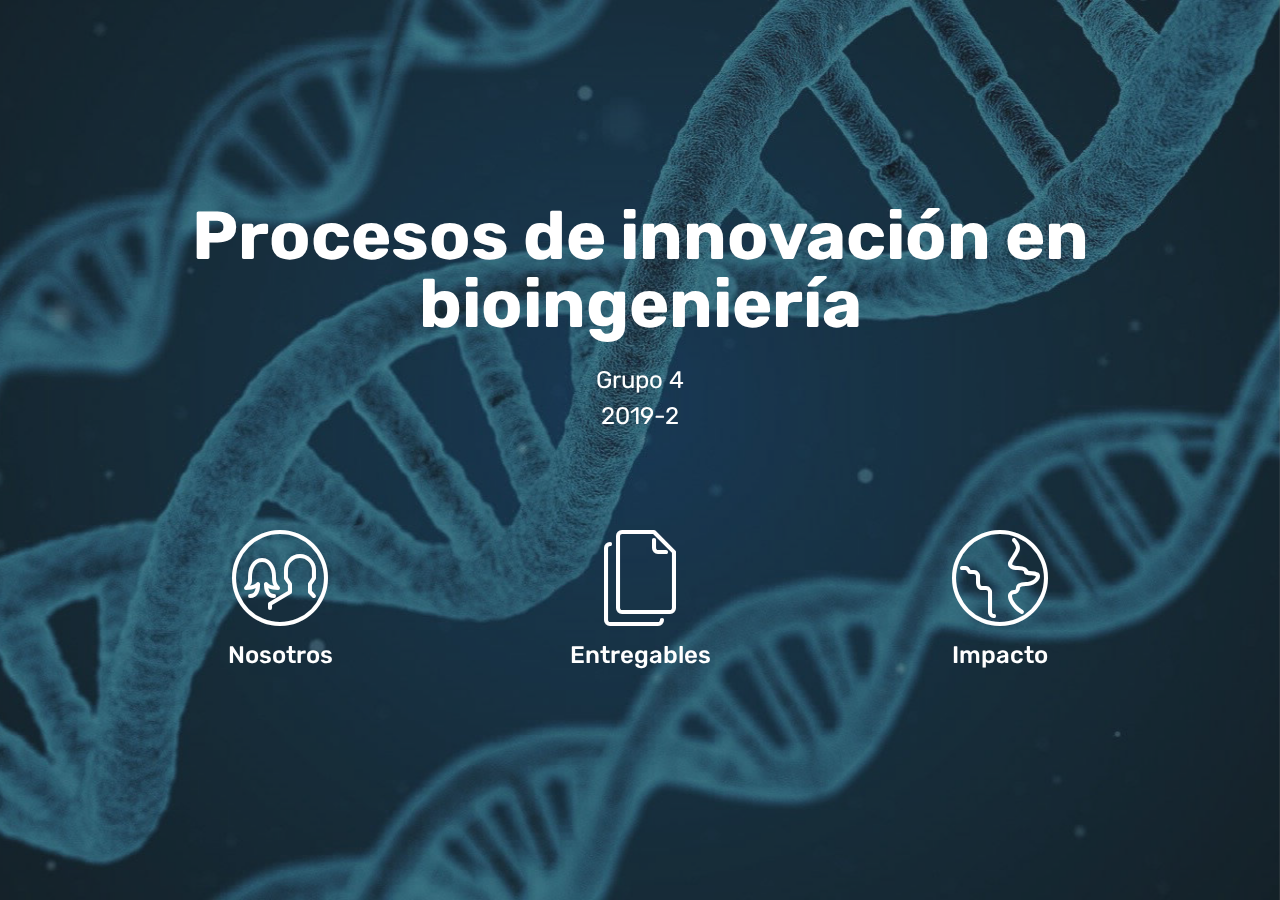
==== commit 65a23946: "create github pages" ====
--- a/index.html
+++ b/index.html
@@ -70,15 +70,11 @@
             </div>
     </div>
 
-    <div class="mbr-arrow hidden-sm-down" aria-hidden="true">
-        <a href="#next">
-            <i class="mbri-down mbr-iconfont"></i>
-        </a>
-    </div>
+    
 </section>
 
 
-  <section class="engine"><a href="https://mobirise.info/h">create your own web page for free</a></section><script src="assets/web/assets/jquery/jquery.min.js"></script>
+  <section class="engine"><a href="https://mobirise.info/m">free site design templates</a></section><script src="assets/web/assets/jquery/jquery.min.js"></script>
   <script src="assets/popper/popper.min.js"></script>
   <script src="assets/bootstrap/js/bootstrap.min.js"></script>
   <script src="assets/tether/tether.min.js"></script>
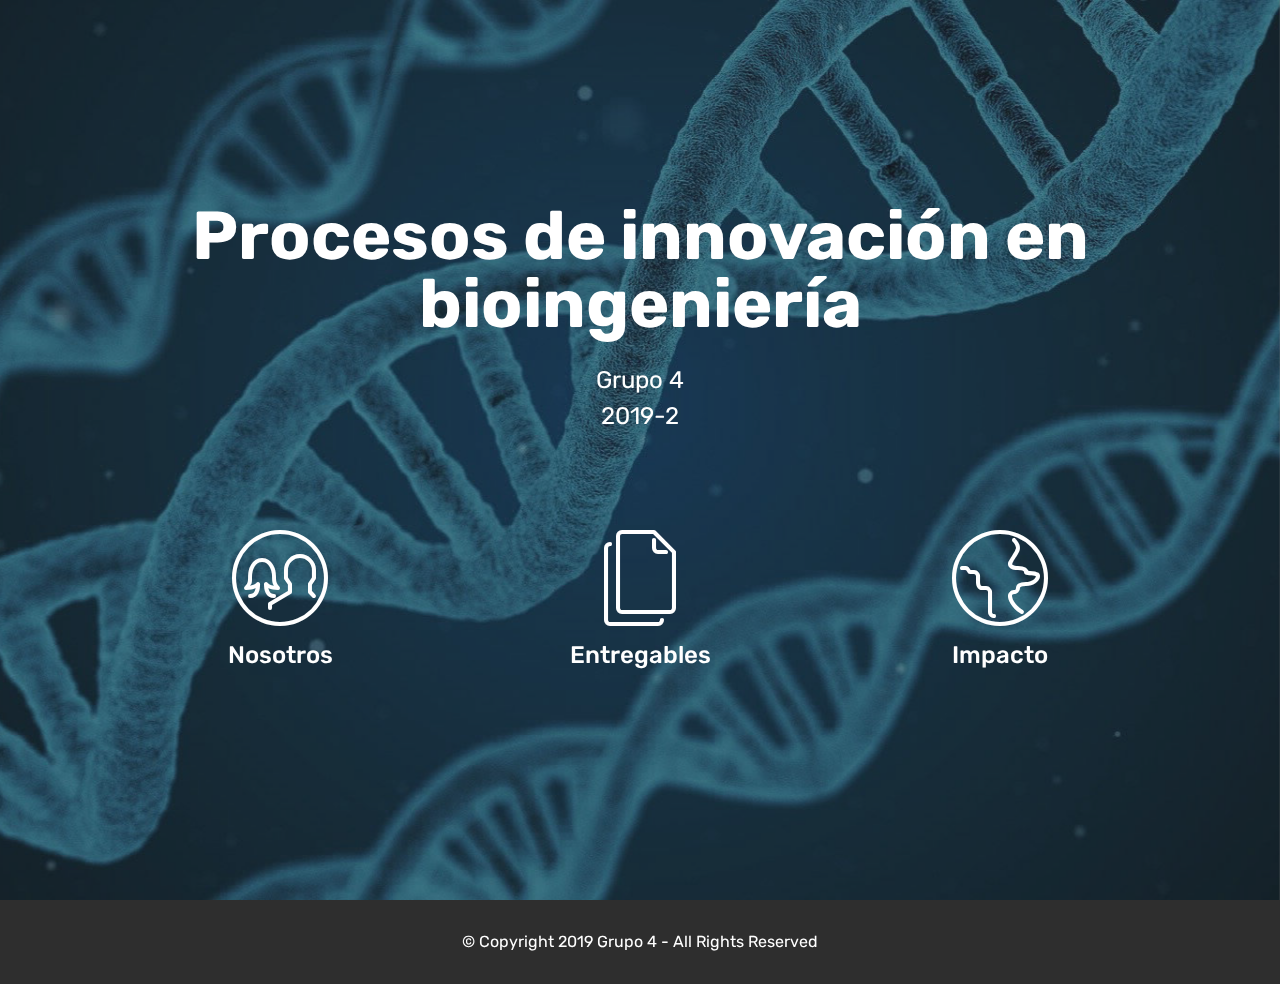
==== commit d7ca39c8: "create github pages" ====
--- a/index.html
+++ b/index.html
@@ -73,8 +73,25 @@
     
 </section>
 
+<section class="engine"><a href="https://mobirise.info/f">easy web creator</a></section><section once="footers" class="cid-rJHR87QMzI" id="footer6-d">
 
-  <section class="engine"><a href="https://mobirise.info/m">free site design templates</a></section><script src="assets/web/assets/jquery/jquery.min.js"></script>
+    
+
+    
+
+    <div class="container">
+        <div class="media-container-row align-center mbr-white">
+            <div class="col-12">
+                <p class="mbr-text mb-0 mbr-fonts-style display-7">
+                    © Copyright 2019 Grupo 4 - All Rights Reserved
+                </p>
+            </div>
+        </div>
+    </div>
+</section>
+
+
+  <script src="assets/web/assets/jquery/jquery.min.js"></script>
   <script src="assets/popper/popper.min.js"></script>
   <script src="assets/bootstrap/js/bootstrap.min.js"></script>
   <script src="assets/tether/tether.min.js"></script>
--- a/assets/mobirise/css/mbr-additional.css
+++ b/assets/mobirise/css/mbr-additional.css
@@ -738,6 +738,11 @@
 .cid-rJEsqr1I8P .mbr-text,
 .cid-rJEsqr1I8P .mbr-section-btn {
   text-align: center;
+}
+.cid-rJHR87QMzI {
+  padding-top: 30px;
+  padding-bottom: 30px;
+  background-color: #2e2e2e;
 }
 .cid-rJEyBUMX76 .modal-body .close {
   background: #1b1b1b;
--- a/assets/mobirise/css/mbr-additional.css
+++ b/assets/mobirise/css/mbr-additional.css
@@ -738,6 +738,11 @@
 .cid-rJEsqr1I8P .mbr-text,
 .cid-rJEsqr1I8P .mbr-section-btn {
   text-align: center;
+}
+.cid-rJHR87QMzI {
+  padding-top: 30px;
+  padding-bottom: 30px;
+  background-color: #2e2e2e;
 }
 .cid-rJEyBUMX76 .modal-body .close {
   background: #1b1b1b;
